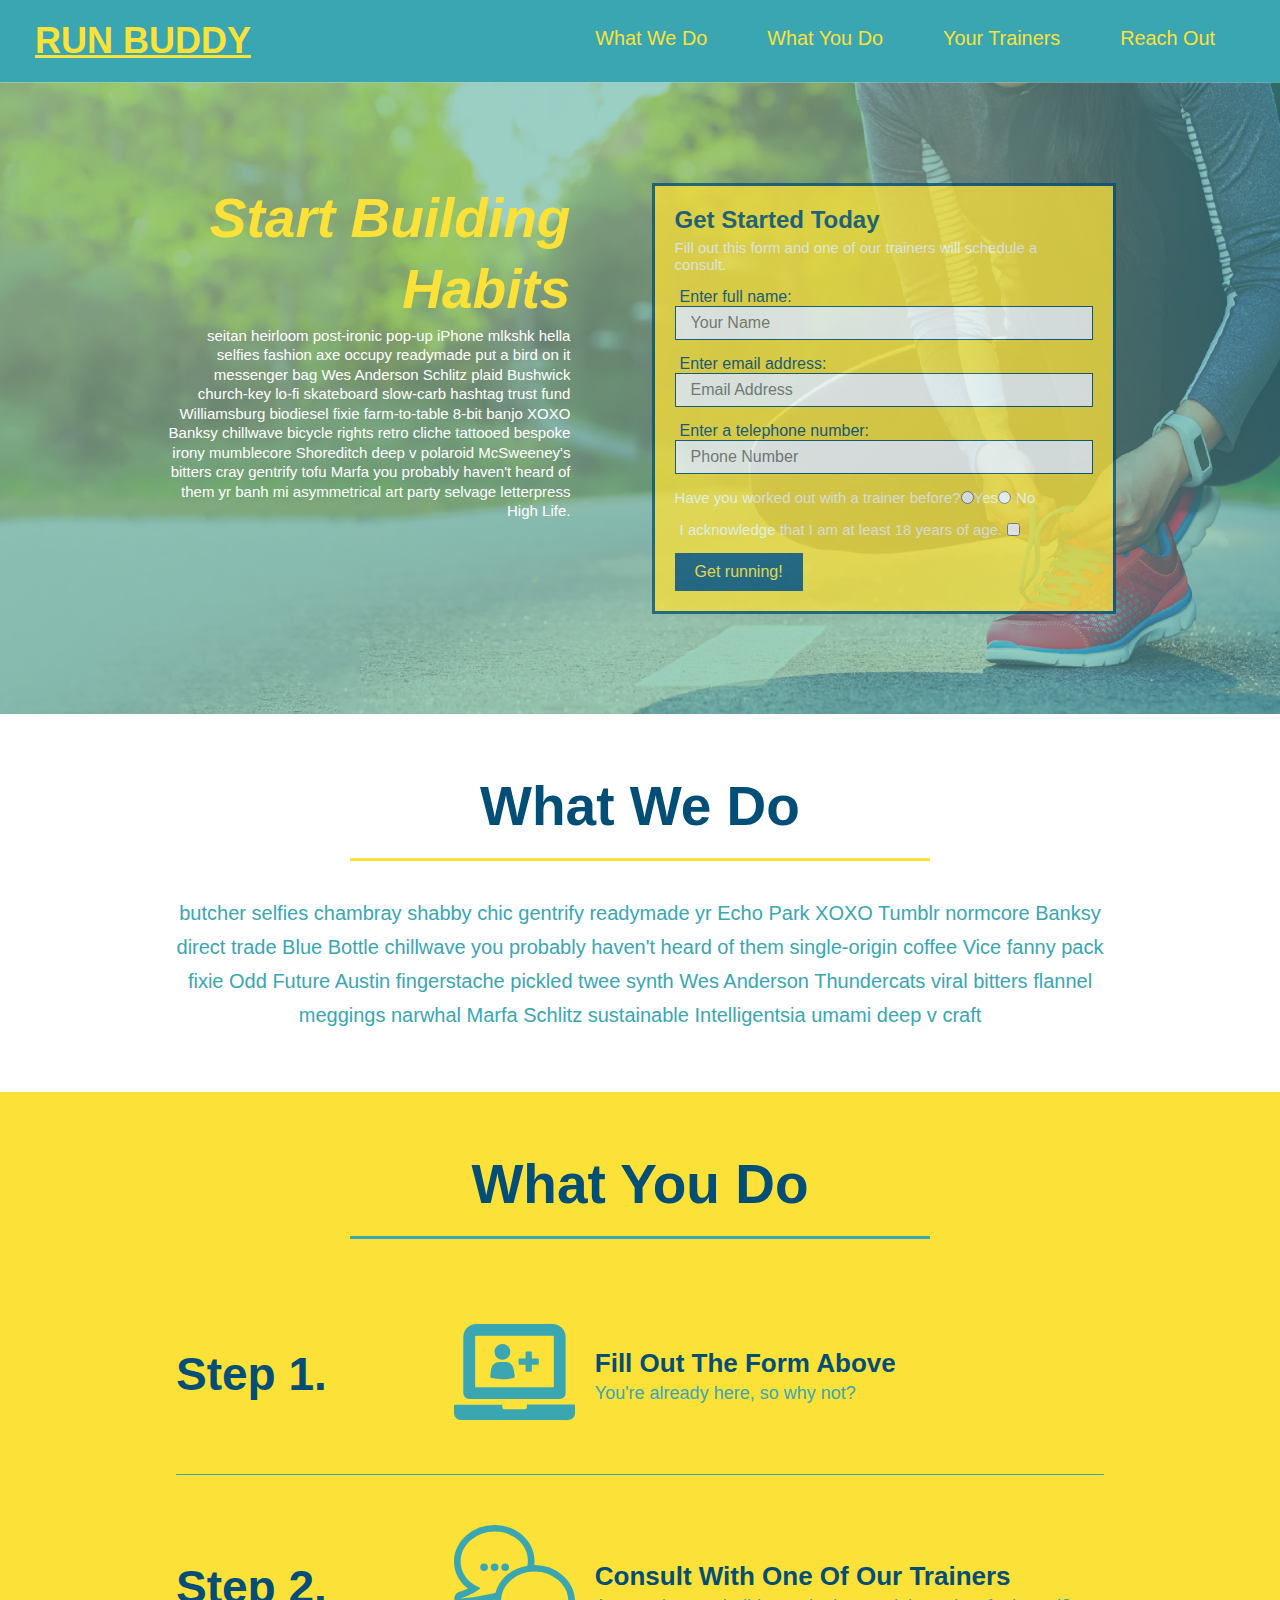
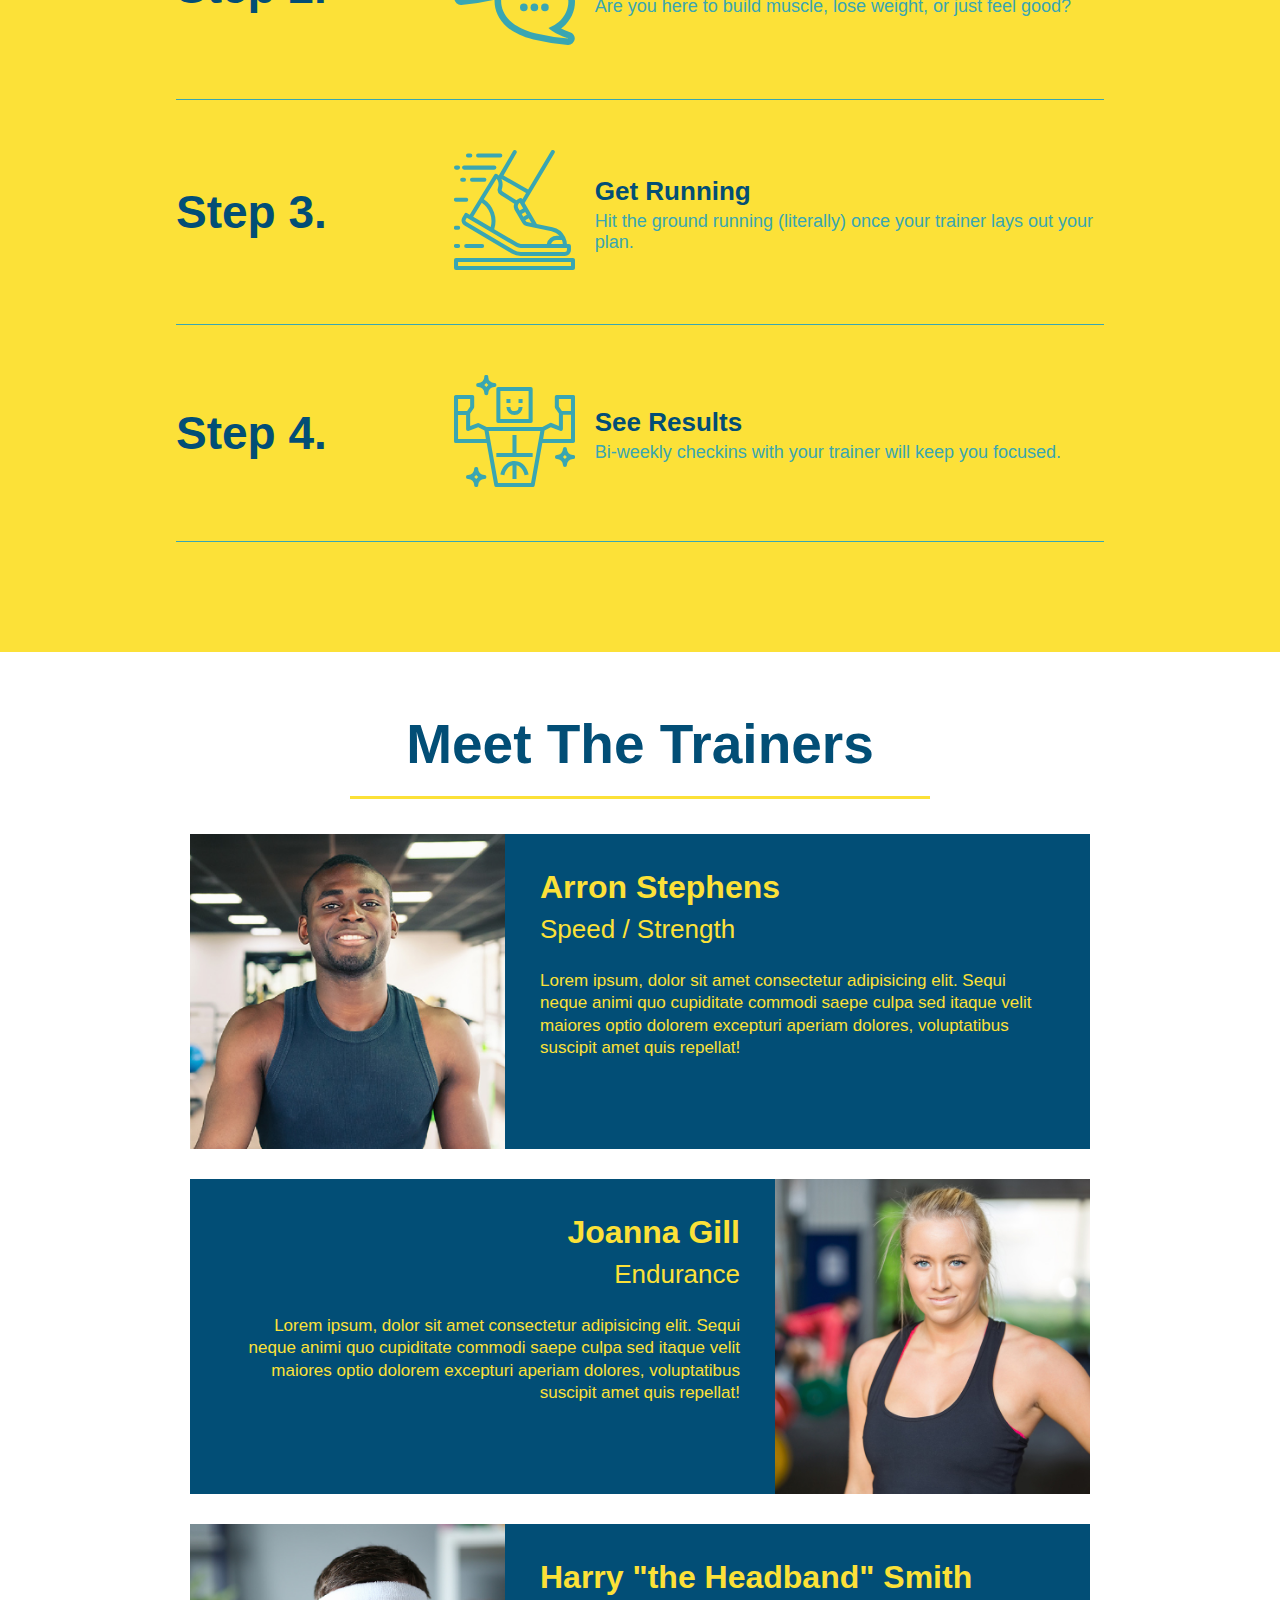
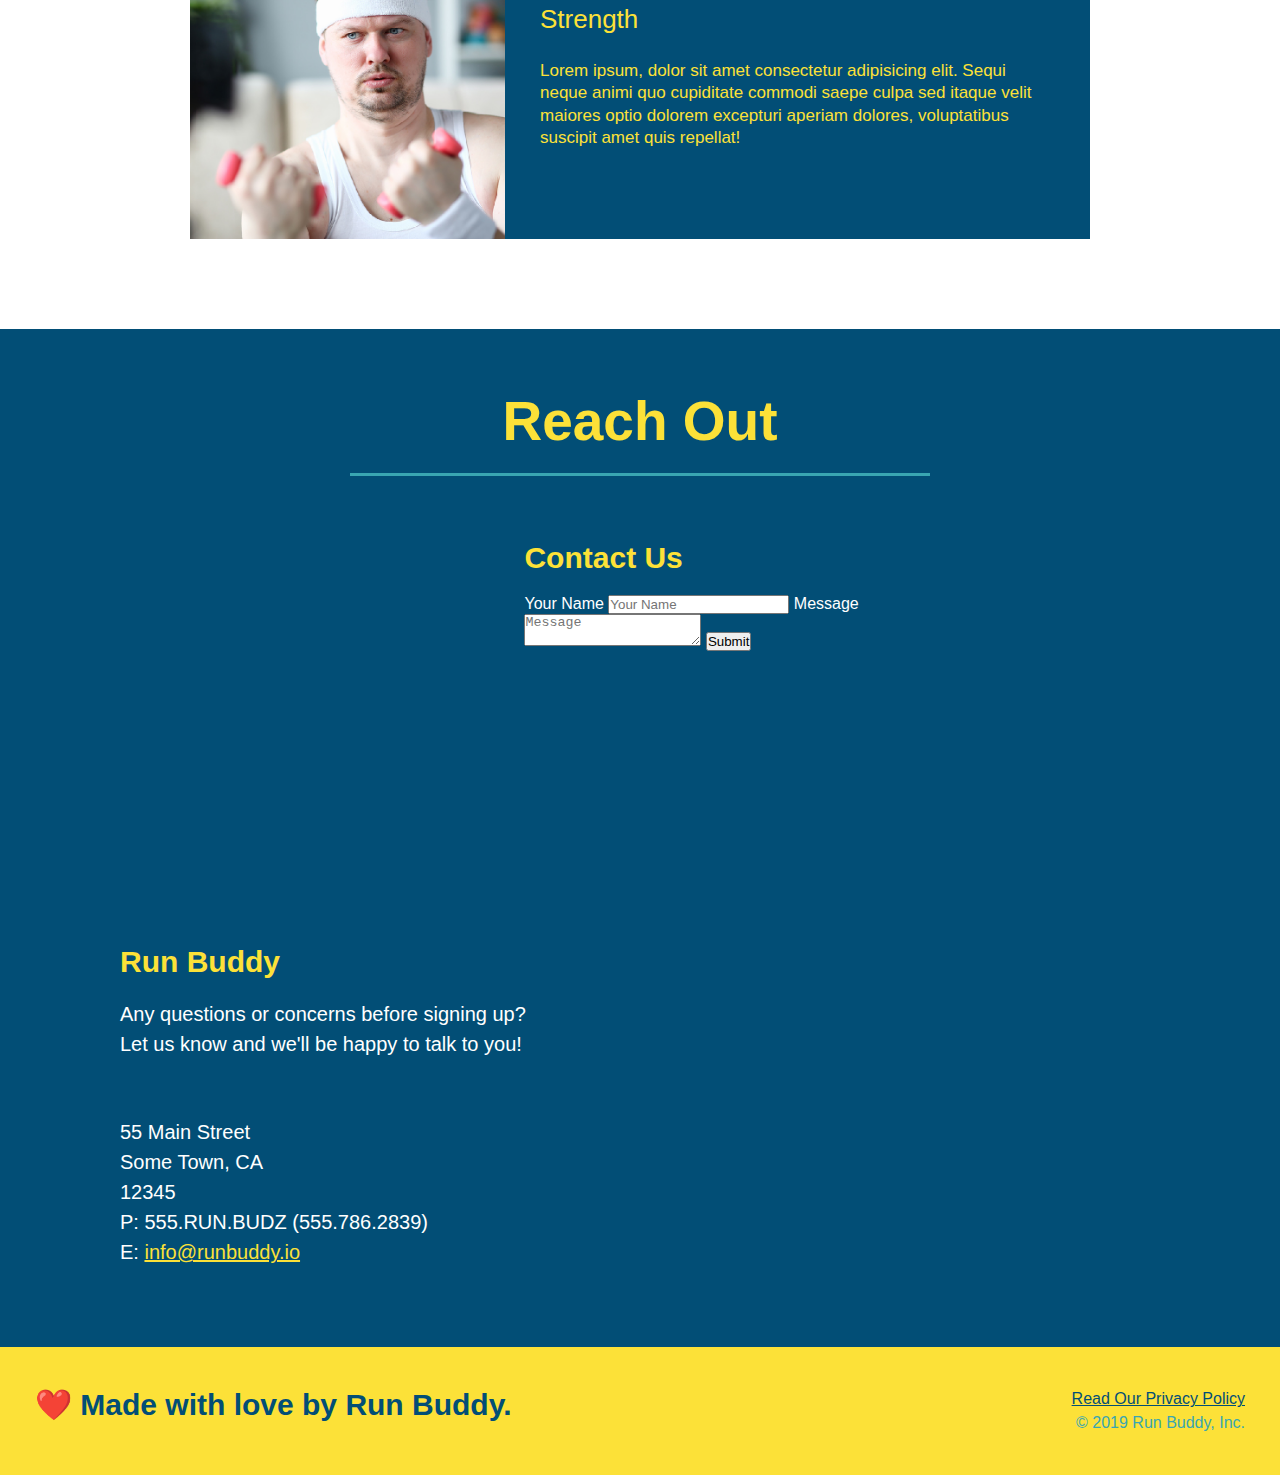
==== index.html @ 6d8193fe "add flexbox to the steps" ====
<!DOCTYPE html>
<html lang="en">
    <head>
        <meta charset="UTF-8" />
        <title>RUN BUDDY</title>
    </head>
        <link rel="stylesheet" href="./assets/css/style.css" />
    <body>
        <!-- navigation -->
        <header>
            <h1>RUN BUDDY</h1> 
            <nav>
                <!--Unordered list element-->
                <ul>
                    <!-- List item element-->
                    <li>
                        <!-- Anchor element -->
                        <a href="#what-we-do">What We Do</a>
                    </li>
                    <li>
                        <a href="#what-you-do">What You Do</a>
                    </li>
                    <li>
                        <a href="#your-trainers">Your Trainers</a>
                    </li>
                    <li>
                        <a href="#reach-out">Reach Out</a>
                    </li>
                </ul>
            </nav>
        </header>
        
        <!-- hero section -->
        <section class ="hero">
            <div class="hero-cta">
                <h2>Start Building Habits</h2>
                <p>seitan heirloom post-ironic pop-up iPhone mlkshk hella selfies fashion axe occupy readymade put a bird on it messenger bag Wes Anderson Schlitz plaid Bushwick church-key lo-fi skateboard slow-carb hashtag trust fund Williamsburg biodiesel fixie farm-to-table 8-bit banjo XOXO Banksy chillwave bicycle rights retro cliche tattooed bespoke irony mumblecore Shoreditch deep v polaroid McSweeney's bitters cray gentrify tofu Marfa you probably haven't heard of them yr banh mi asymmetrical art party selvage letterpress High Life.
                </p>
            </div>
            <div class="hero-form">
                <h3>Get Started Today</h3>
                <p>Fill out this form and one of our trainers will schedule a consult.</p>
            <!-- Add form element -->
                <form>
                    <label for="name">Enter full name:</label>
                    <input type="text" placeholder="Your Name" name="name" id="name" class="form-input" />
                    <label for="email">Enter email address:</label>
                    <input type="email" placeholder="Email Address" name="email" id="email" class="form-input" />
                    <label for="phone">Enter a telephone number:</label>
                    <input type="tel" placeholder="Phone Number" name="phone" id="phone" class="form-input" />
                    <p>
                        Have you worked out with a trainer before?
                        <input type="radio" name="trainer-confirm" id="trainer-yes" />
                        <lable for="trainer-yes">Yes</lable>
                        <input type="radio" name="trainer-confirm" id="trainer-no" />
                        <label for="trainer-no">No</label>
                    </p>
                    <p>
                        <label for="checkbox">
                            I acknowledge that I am at least 18 years of age.
                        </label>
                        <input type="checkbox" name="age-confirm" id="over-18" />
                    </p>
                    <button type="submit">
                        Get running!
                    </button>
                </form>
            </div>
        </section>
        <!-- end hero -->

        <!-- "what we do" section-->
        <section id="what-we-do" class="intro">
        <div class="flex-row">  
            <h2 class="section-title primary-border">
                What We Do
            </h2>
        </div> 
        <div class="flex-row">   
            <p>butcher selfies chambray shabby chic gentrify readymade yr Echo Park XOXO Tumblr normcore Banksy direct trade Blue Bottle chillwave you probably haven't heard of them single-origin coffee Vice fanny pack fixie Odd Future Austin fingerstache pickled twee synth Wes Anderson Thundercats viral bitters flannel meggings narwhal Marfa Schlitz sustainable Intelligentsia umami deep v craft    
            </p>
        </div>
        </section>
    
        <!-- "what you do" section-->
        <section id="what-you-do" class="steps">
        <div class="flex-row">
            <h2 class="section-title secondary-border">
                What You Do
            </h2>
        </div>

            <div class="step">
                <h3>Step 1.</h3>
                <div class="step-info"> 
                    <div class="step-img"> 
                        <img src="./assets/images/step-1.svg" alt="" />
                    </div>
                    <div class="step-text">
                        <h4>Fill Out The Form Above</h4>
                        <p>You're already here, so why not?</p>
                    </div>
                </div>
            </div>

            <div class="step">
                <h3>Step 2.</h3>
                <div class="step-info">
                    <div class="step-img">
                        <img src="./assets/images/step-2.svg" alt="" />
                    </div>
                    <div class="step-text">
                        <h4>Consult With One Of Our Trainers</h4>
                        <p>Are you here to build muscle, lose weight, or just feel good?</p>
                    </div>
                </div>
            </div>

            <div class="step">
                <h3>Step 3.</h3>
                <div class="step-info">
                    <div class="step-img">
                        <img src="./assets/images/step-3.svg" alt="" />
                    </div>
                    <div class="step-text">
                        <h4>Get Running</h4>
                        <p>Hit the ground running (literally) once your trainer lays out your plan. </p>
                    </div>
                </div>
            </div>

            <div class="step">
                <h3>Step 4.</h3>
                <div class="step-info">
                    <div class="step-img">
                        <img src="./assets/images/step-4.svg" alt="" />
                    </div>
                    <div class="step-text">
                        <h4>See Results</h4>
                        <p>Bi-weekly checkins with your trainer will keep you focused.</p>
                    </div>
                </div>
            </div>
        </section>

        <!-- "meet your trainers" section-->
        <section id="your-trainers" class="trainers">
        <div class="flex-row">
            <h2 class="section-title primary-border">
                Meet The Trainers
            </h2>
        </div>

            <article class="trainer">
                <img src="./assets/images/trainer-1.jpg" alt="Arron Stephens in his workout clothes, ready to pump iron" />
                <div class="trainer-bio text-left">
                    <h3>Arron Stephens</h3>
                    <h4>Speed / Strength</h4>
                    <p>
                        Lorem ipsum, dolor sit amet consectetur adipisicing elit. Sequi neque animi quo cupiditate commodi saepe culpa sed
                        itaque velit maiores optio dolorem excepturi aperiam dolores, voluptatibus suscipit amet quis repellat!
                    </p>
                </div>
            </article>

            <article class="trainer">
                <div class="trainer-bio text-right">
                    <h3>Joanna Gill</h3>
                    <h4>Endurance</h4>
                    <p>
                        Lorem ipsum, dolor sit amet consectetur adipisicing elit. Sequi neque animi quo cupiditate commodi saepe culpa sed
                        itaque velit maiores optio dolorem excepturi aperiam dolores, voluptatibus suscipit amet quis repellat!
                    </p>
                </div>
                <img src="./assets/images/trainer-2.jpg" alt="Joanna Gill is cooling off after a workout" />
            </article>

            <article class="trainer">
                <img src="./assets/images/trainer-3.jpg" alt="Harry Smith wearing a headband and lifting comically small pink weights" />
                <div class="trainer-bio text-left">
                    <h3>Harry "the Headband" Smith</h3>
                    <h4>Strength</h4>
                    <p>Lorem ipsum, dolor sit amet consectetur adipisicing elit. Sequi neque animi quo cupiditate commodi saepe culpa sed
                        itaque velit maiores optio dolorem excepturi aperiam dolores, voluptatibus suscipit amet quis repellat!
                    </p>
                </div>
            </article>
        </section>

        <!-- "reach out" section-->
        <section id="reach out" class="contact">
        <div class="flex-row">
            <h2 class="section-title secondary-border">
                Reach Out
            </h2>
        </div>

            <div class="contact-info">
                <iframe 
                src="https://www.google.com/maps/embed?pb=!1m18!1m12!1m3!1d3030.0888915063706!2d-105.07972694951258!3d40.58379325328536!2m3!1f0!2f0!3f0!3m2!1i1024!2i768!4f13.1!3m3!1m2!1s0x87694af5bd0859d7%3A0xace6cd220fd7c26!2s305%20S%20College%20Ave%2C%20Fort%20Collins%2C%20CO%2080524!5e0!3m2!1sen!2sus!4v1620699633209!5m2!1sen!2sus" 
                width="600" height="450" style="border:0;" allowfullscreen="" loading="lazy"
                style="border:0;" allowfullscreen="" loading="lazy">
                </iframe>

                <div class="contact-form">
                    <h3>Contact Us</h3>
                    <form>
                        <label for="contact-name">Your Name</label>
                        <input type="text" id="contact-name" placeholder="Your Name" />

                        <label for="contact-message">Message</label>
                        <textarea id="contact-message" placeholder="Message"></textarea>

                        <button type="submit">Submit</button>
                    </form>
                </div>
            <div>
                <h3>Run Buddy</h3>
                <p>
                    Any questions or concerns before signing up?
                    <br />
                    Let us know and we'll be happy to talk to you!
                </p>
                <br />
                <address>
                    55 Main Street <br/>
                    Some Town, CA <br/>
                    12345<br />
                    P: 555.RUN.BUDZ (555.786.2839)<br/>
                    E: <a href="mailto:info@runbuddy.io">info@runbuddy.io</a>
                </address>
            </div>
        </section>

        <!-- footer -->
        <footer>
            <h2>❤️ Made with love by Run Buddy.</h2>
            <div>
                <a href="./privacy-policy.html">Read Our Privacy Policy</a><br />
                &copy; 2019 Run Buddy, Inc.
            </div>
        </footer>
    </body>
</html>
---- assets/css/style.css ----
* {
    margin: 0;
    padding: 0;
    box-sizing: border-box;
}

body {
    /* more on this crazy alphanumerical value in a minute! */
    color: #39a6b2;
    font-family: Helvetica, Arial, sans-serif;
}

/* apply styles to <header> */
header {
    padding: 20px 35px;
    background-color: #39a6b2;
    display: flex;
    justify-content: space-between;
    flex-wrap: wrap;
}
header h1 {
    font-weight: bold;
    font-size: 36px;
    text-decoration: underline;
    color: #fce138;
    margin: 0;
}

header a {
    text-decoration: none;
    color: #fce138
}

header nav {
    margin: 7px 0;
}

header nav ul {
    display: flex;
    flex-wrap: wrap;
    justify-content: space-between;
    align-items: center;
    list-style: none;
}

header nav ul li a {
    margin: 0 30px;
    font-weight: lighter;
    font-size: 1.55vw;
}

footer {
    background: #fce138;
    width: 100%;
    padding: 40px 35px;
    display: flex;
    justify-content: space-between;
    flex-wrap: wrap;
}

footer h2 {
    color: #024e76;
    font-size: 30px;
    margin: 0;
}

footer div {
    line-height: 1.5;
    text-align: right;
}

footer a {
    color: #024e76;
}

section {
    padding: 60px;
}

/* Hero Style Start */
.hero {
    background-image: url("../images/hero-bg.jpeg");
    background-size: cover;
    background-position: center;
    display: flex;
    justify-content: center;
    flex-wrap: wrap;
}
 
.hero-cta {
    width: 35%;
    text-align: right;
    margin: 3.5%;
    color: #fff;
    font-size: 18px;
    line-height: 1.3;
}

.hero-cta h2 {
    font-style: italic;
    font-size: 55px;
    color: #fce138;
}

.hero div p {
    color: white;
    font-size: 15px;
    font-style: normal;
    display: flex;
}
.hero-form {
    background-color: #fce138;
    opacity: 75%;
    padding: 20px;
    color: #024e76;
    border-style: solid;
    border-width: 3px;
    border-color: #024e76;
    width: 40%;
    margin: 3.5%;
}

.hero-form h3 {
    font-size: 24px;
    margin: 0;
}

.hero-form p {
    margin: 5px 0 15px 0;
}

.form-input {
    border: 1px solid #024e76;
    display: block;
    padding: 7px 15px;
    font-size: 16px;
    color: #024e76;
    width: 100%;
    margin-bottom: 15px;
}

.hero-form label {
    margin: 0 5px;
}

.hero-form button {
    color: #fce138;
    background-color: #024e76;
    border: none;
    padding: 10px 20px;
    font-size: 16px;
}
/* Hero Styles End */

.intro p {
    /* add this alongside your other declarations */
    margin: 0 auto;
    line-height: 1.7;
    color: #39a6b2;
    width: 80%;
    font-size: 20px;
    text-align: center;
}

.steps {
    background: #fce138
}

.section-title {
    font-size: 55px;
    color: #024e76;
    border-bottom: 3px solid;
    padding-bottom: 20px;
    text-align: center;
    margin: 0 auto 35px auto;
    width: 50%
}

.primary-border {
    border-color: #fce138;
}

.secondary-border {
    border-color: #39a6b2;
}

.step {
    margin: 50px auto;
    padding-bottom: 50px;
    width: 80%;
    border-bottom: 1px solid #39a6b2;
    display: flex;
    flex-wrap: wrap;
    align-items: center;
    justify-content: space-between;
}

.step h3 {
    color: #024e76;
    font-size: 46px;
    flex: 1 30%;
}

.step-info {
    flex: 2 70%;
    display: flex;
    flex-wrap: wrap;
    align-items: center;
}

.step-text {
    flex: 12;
}

.step-text p {
    color: #39a6b2;
    font-size: 18px;
}

.step-text h4 {
    font-size: 26px;
    line-height: 1.5;
    color: #024e76;
}

.step-img {
    flex: 1 12%;
    margin-right: 20px;
}

.step-img img {
    max-width: 100%;
}

.trainers {
}

.trainer {
    width: 900px;
    margin: 0 auto 30px auto;
    background: #024e76;
    color: #fce138;
    overflow: auto;
}

.trainer img {
    width: 35%;
    float: left;
    overflow: auto;
}

.trainer-bio {
    padding: 35px;
    float: left;
    width: 65%;
    overflow: auto;
}

.text-left {
    text-align: left;
}

.text-right {
    text-align: right;
}

.flex-row {
    display: flex;
}

.trainer-bio h3 {
    font-size: 32px;
    margin-bottom: 8px;
}

.trainer-bio h4 {
    font-weight: lighter;
    font-size: 26px;
    margin-bottom: 25px;
}

.trainer-bio p {
    font-size: 17px;
    line-height: 1.3;
}

/* REACH OUT STYLES START */
.contact {
    background-color: #024e76;
}

.secondary-borders {
    color: #fce138;
    text-align: center;
    border-bottom: #39a6b2;
}

.contact h2 {
    color: #fce138;
}

.contact-info iframe {
    width: 400px;
    height: 400px;
}

.contact-info div {
    width: 410px;
    display: inline-block;
    vertical-align: top;
    text-align: left;
    margin: 30px 0 0 60px;
    color: white;
}

.contact-info h3 {
    color: #fce138;
    font-size: 30px;
    margin-bottom: 20px;
}

.contact-info p, .contact-info address {
    margin: 20px 0;
    line-height: 1.5;
    font-size: 20px;
    font-style: normal;
}

.contact-info a {
    color: #fce138;
}

/* REACH OUT STYLES END */
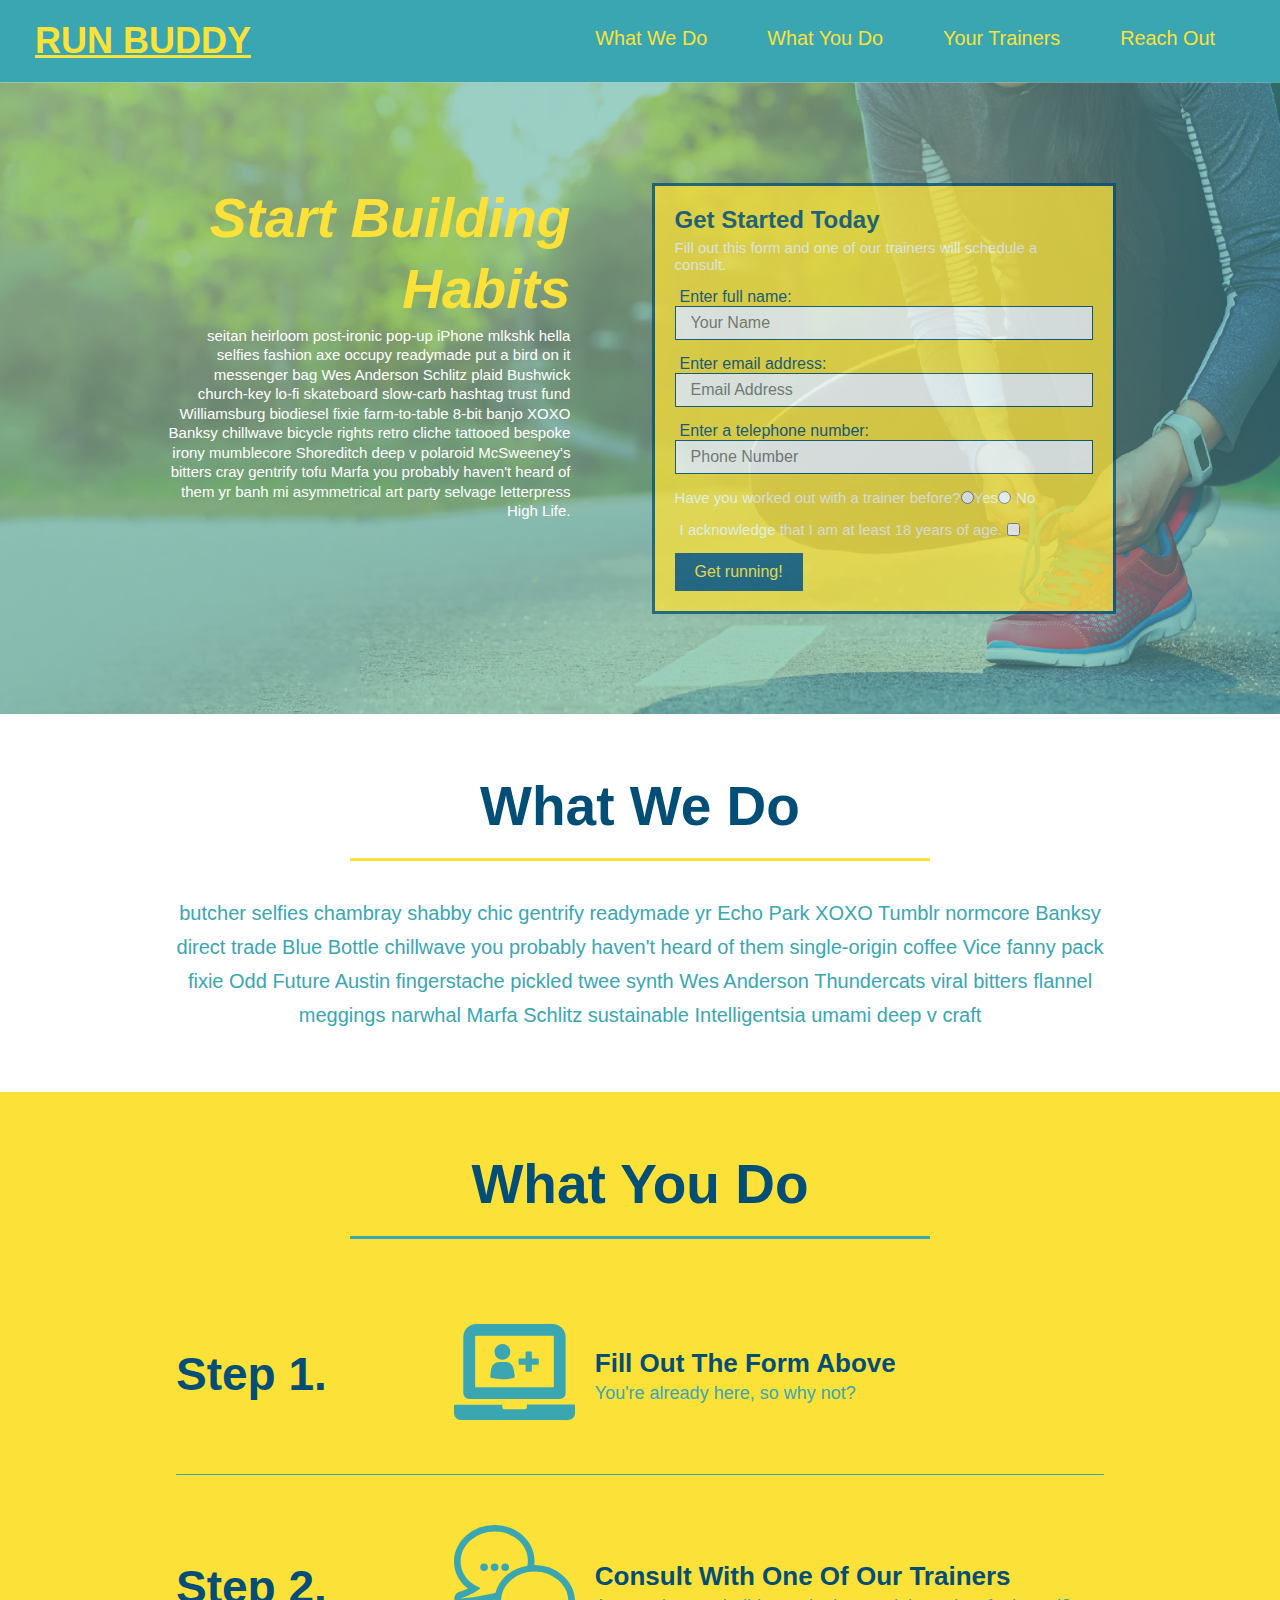
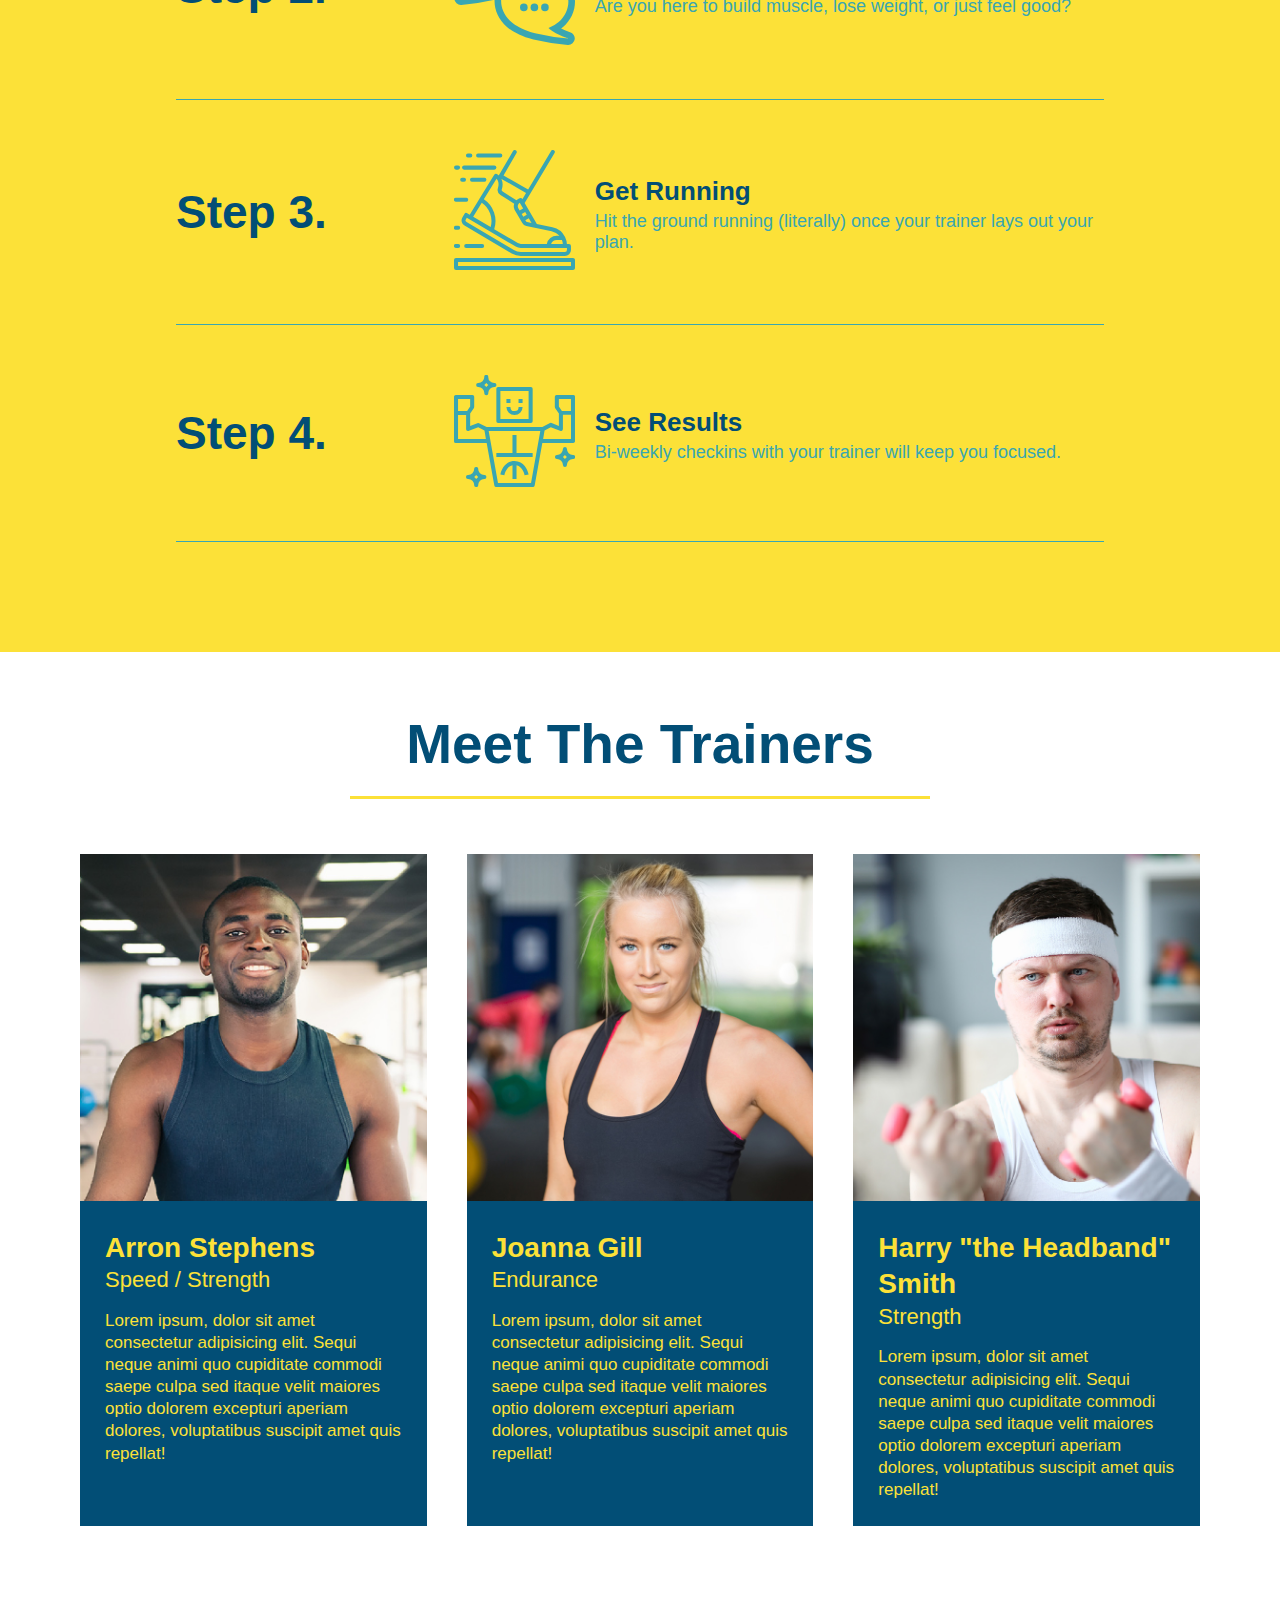
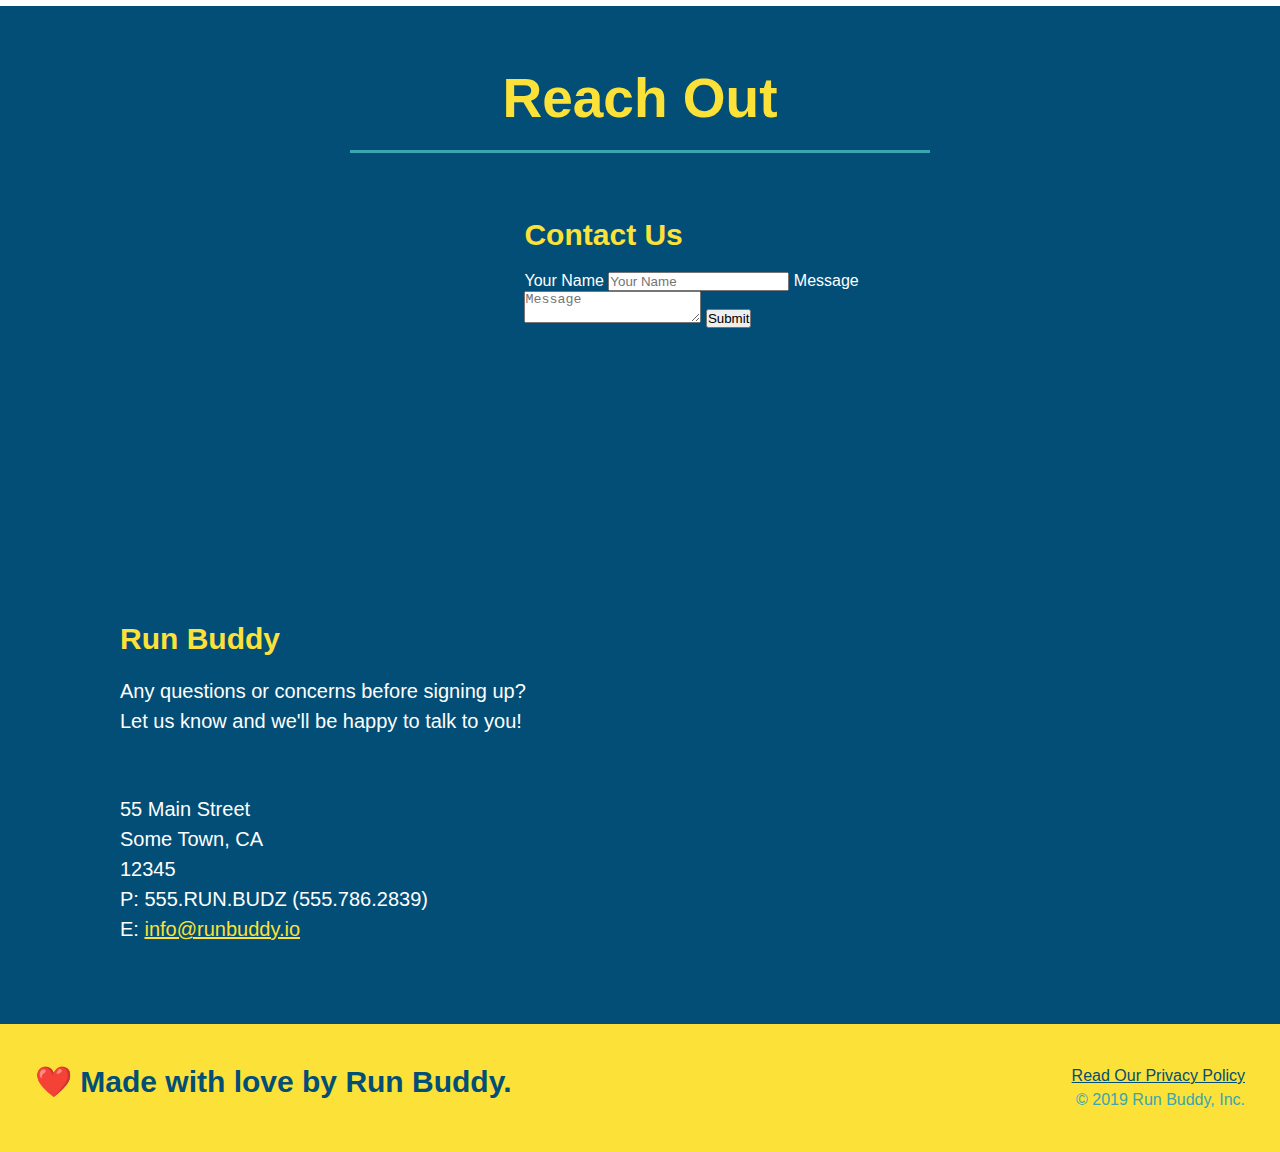
==== commit f70301a5: "add flexbox to the trainers" ====
--- a/index.html
+++ b/index.html
@@ -144,47 +144,48 @@
         </section>
 
         <!-- "meet your trainers" section-->
-        <section id="your-trainers" class="trainers">
+        <section id="your-trainers">
         <div class="flex-row">
             <h2 class="section-title primary-border">
                 Meet The Trainers
             </h2>
         </div>
-
+        <div class="trainers">
             <article class="trainer">
                 <img src="./assets/images/trainer-1.jpg" alt="Arron Stephens in his workout clothes, ready to pump iron" />
-                <div class="trainer-bio text-left">
-                    <h3>Arron Stephens</h3>
-                    <h4>Speed / Strength</h4>
+                <div class="trainer-bio">
+                    <h3 class="trainer-name">Arron Stephens</h3>
+                    <h4 class="trainer-role">Speed / Strength</h4>
                     <p>
                         Lorem ipsum, dolor sit amet consectetur adipisicing elit. Sequi neque animi quo cupiditate commodi saepe culpa sed
                         itaque velit maiores optio dolorem excepturi aperiam dolores, voluptatibus suscipit amet quis repellat!
                     </p>
                 </div>
             </article>
-
+        
             <article class="trainer">
-                <div class="trainer-bio text-right">
-                    <h3>Joanna Gill</h3>
-                    <h4>Endurance</h4>
+                <img src="./assets/images/trainer-2.jpg" alt="Joanna Gill is cooling off after a workout" />
+                <div class="trainer-bio">
+                    <h3 class="trainer-name">Joanna Gill</h3>
+                    <h4 class="trainer-role">Endurance</h4>
                     <p>
                         Lorem ipsum, dolor sit amet consectetur adipisicing elit. Sequi neque animi quo cupiditate commodi saepe culpa sed
                         itaque velit maiores optio dolorem excepturi aperiam dolores, voluptatibus suscipit amet quis repellat!
                     </p>
                 </div>
-                <img src="./assets/images/trainer-2.jpg" alt="Joanna Gill is cooling off after a workout" />
             </article>
-
+        
             <article class="trainer">
                 <img src="./assets/images/trainer-3.jpg" alt="Harry Smith wearing a headband and lifting comically small pink weights" />
-                <div class="trainer-bio text-left">
-                    <h3>Harry "the Headband" Smith</h3>
-                    <h4>Strength</h4>
+                <div class="trainer-bio">
+                    <h3 class="trainer-name">Harry "the Headband" Smith</h3>
+                    <h4 class="trainer-role">Strength</h4>
                     <p>Lorem ipsum, dolor sit amet consectetur adipisicing elit. Sequi neque animi quo cupiditate commodi saepe culpa sed
                         itaque velit maiores optio dolorem excepturi aperiam dolores, voluptatibus suscipit amet quis repellat!
                     </p>
                 </div>
             </article>
+        </div>
         </section>
 
         <!-- "reach out" section-->
--- a/assets/css/style.css
+++ b/assets/css/style.css
@@ -233,27 +233,29 @@
 }
 
 .trainers {
+    width: 100%;
+    margin: 0 auto;
+    display: flex;
+    flex-wrap: wrap;
+    justify-content: space-around;
 }
 
 .trainer {
-    width: 900px;
-    margin: 0 auto 30px auto;
+    margin: 20px;
     background: #024e76;
     color: #fce138;
+    flex: 1;
+}
+
+.trainer img {
+    width: 100%;
     overflow: auto;
 }
 
-.trainer img {
-    width: 35%;
-    float: left;
+.trainer-bio {
+    padding: 25px;
     overflow: auto;
-}
-
-.trainer-bio {
-    padding: 35px;
-    float: left;
-    width: 65%;
-    overflow: auto;
+    line-height: 1.3;
 }
 
 .text-left {
@@ -269,19 +271,17 @@
 }
 
 .trainer-bio h3 {
-    font-size: 32px;
-    margin-bottom: 8px;
+    font-size: 28px;
 }
 
 .trainer-bio h4 {
     font-weight: lighter;
-    font-size: 26px;
-    margin-bottom: 25px;
+    font-size: 22px;
+    margin-bottom: 15px;
 }
 
 .trainer-bio p {
     font-size: 17px;
-    line-height: 1.3;
 }
 
 /* REACH OUT STYLES START */
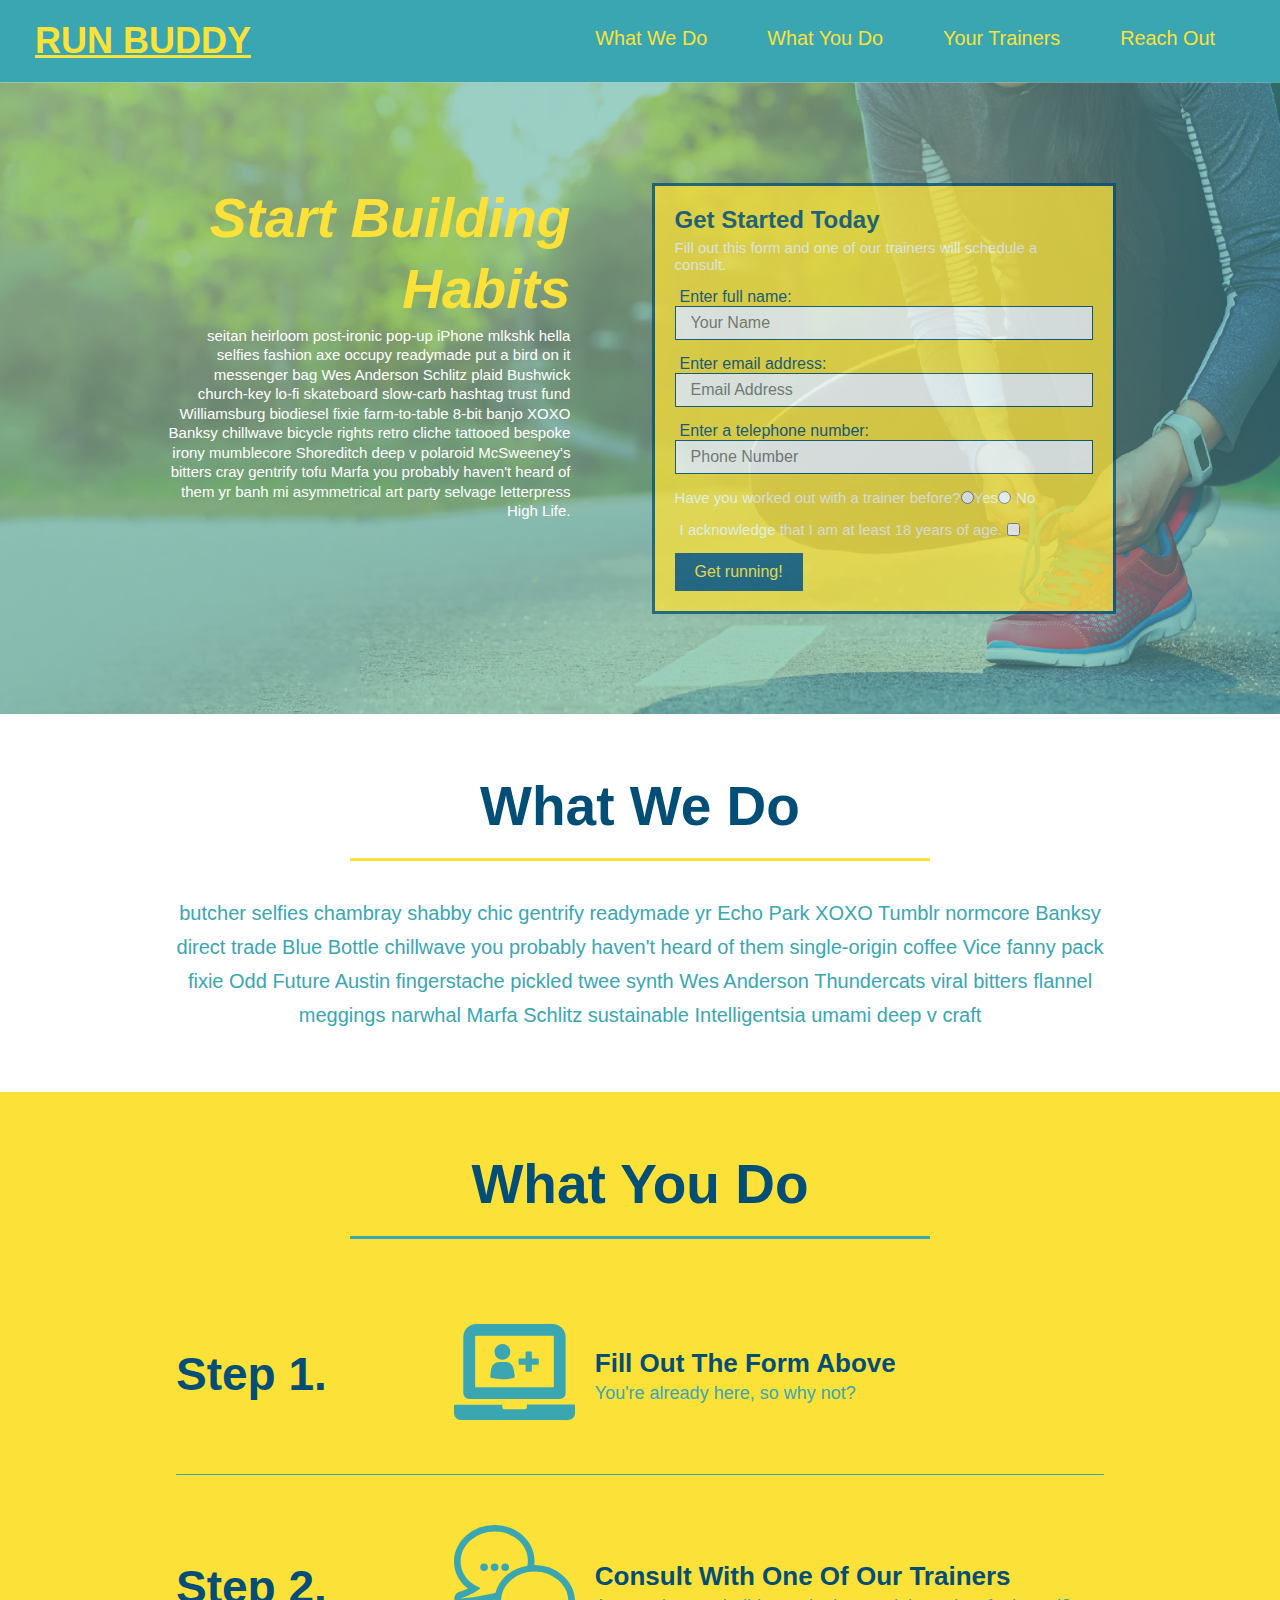
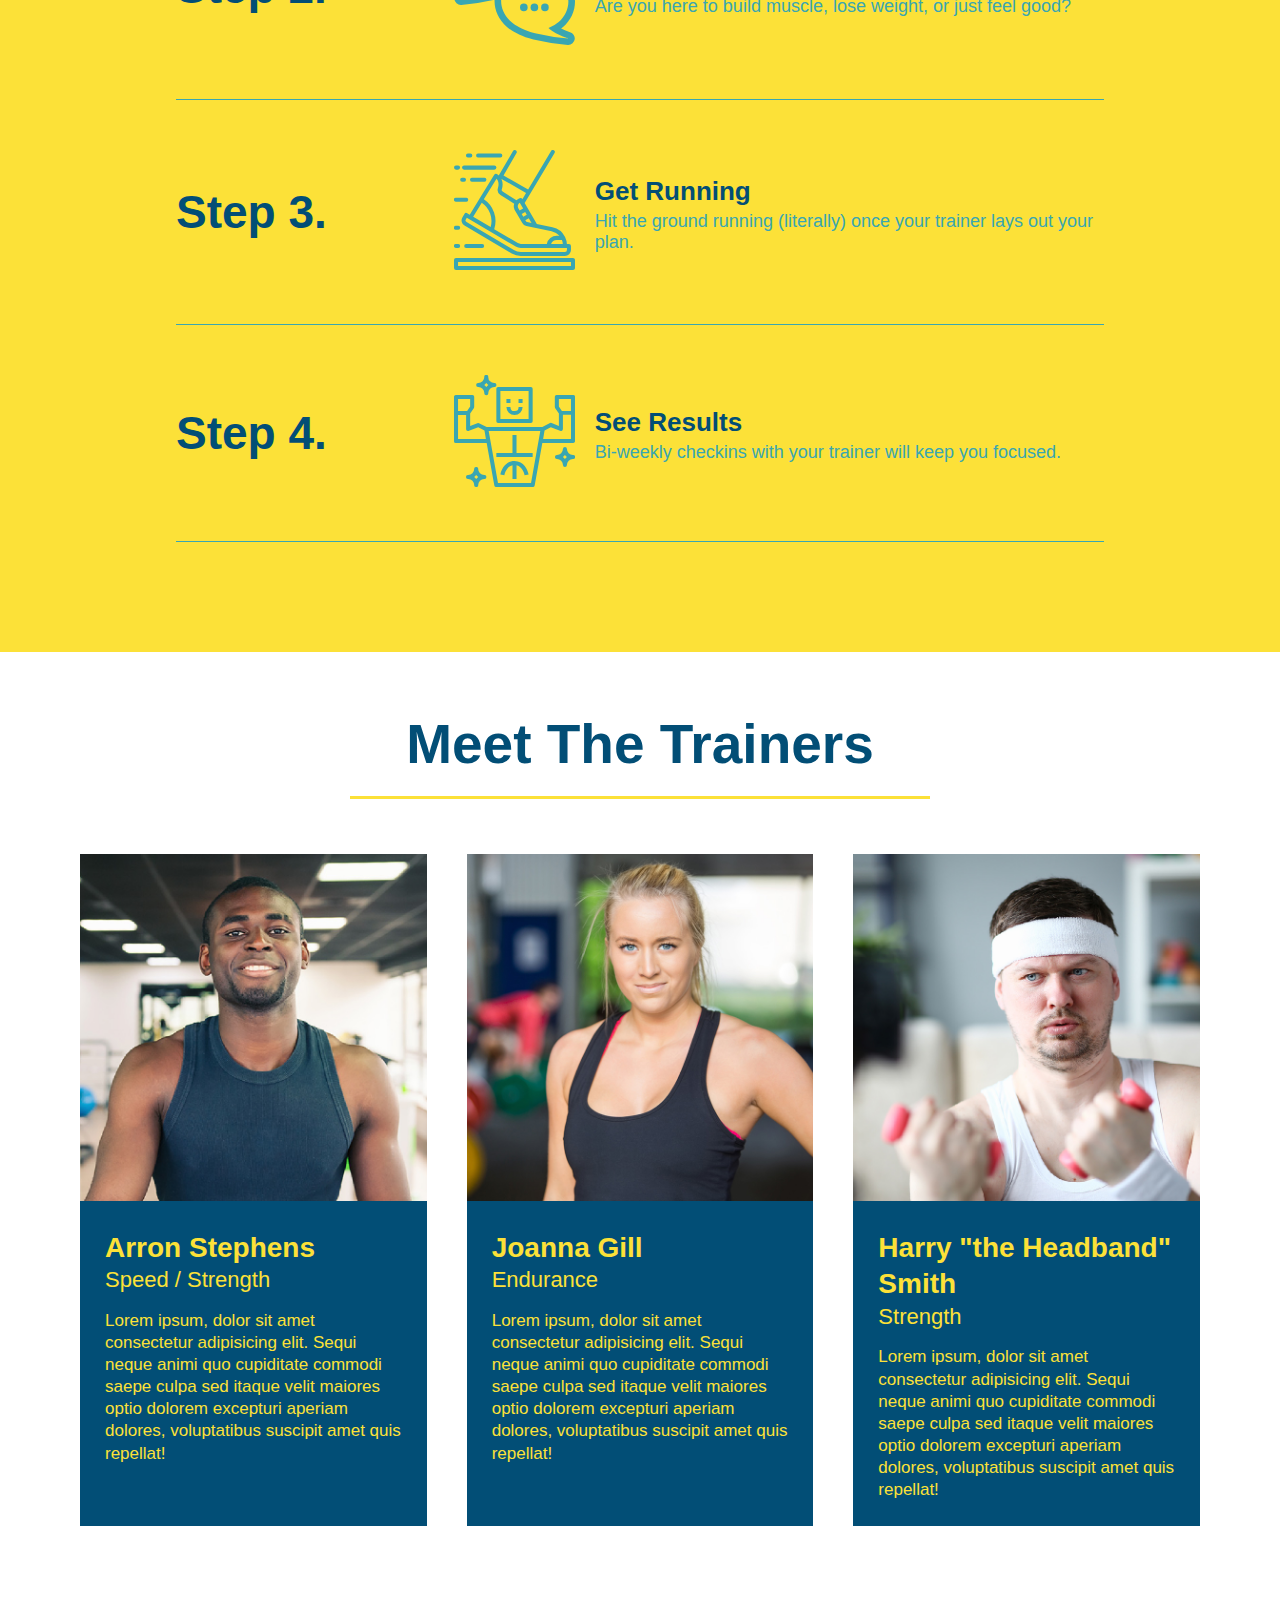
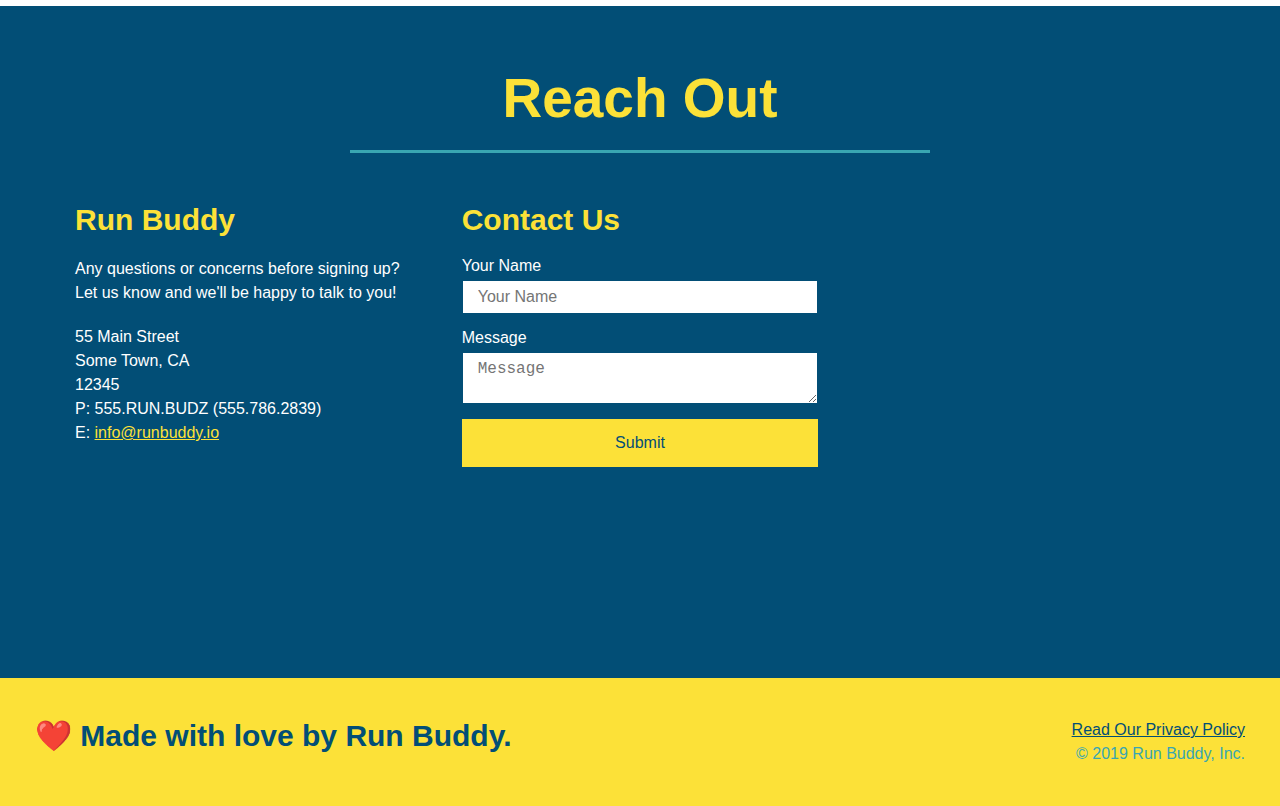
==== commit bc990d06: "flex done" ====
--- a/index.html
+++ b/index.html
@@ -195,26 +195,7 @@
                 Reach Out
             </h2>
         </div>
-
-            <div class="contact-info">
-                <iframe 
-                src="https://www.google.com/maps/embed?pb=!1m18!1m12!1m3!1d3030.0888915063706!2d-105.07972694951258!3d40.58379325328536!2m3!1f0!2f0!3f0!3m2!1i1024!2i768!4f13.1!3m3!1m2!1s0x87694af5bd0859d7%3A0xace6cd220fd7c26!2s305%20S%20College%20Ave%2C%20Fort%20Collins%2C%20CO%2080524!5e0!3m2!1sen!2sus!4v1620699633209!5m2!1sen!2sus" 
-                width="600" height="450" style="border:0;" allowfullscreen="" loading="lazy"
-                style="border:0;" allowfullscreen="" loading="lazy">
-                </iframe>
-
-                <div class="contact-form">
-                    <h3>Contact Us</h3>
-                    <form>
-                        <label for="contact-name">Your Name</label>
-                        <input type="text" id="contact-name" placeholder="Your Name" />
-
-                        <label for="contact-message">Message</label>
-                        <textarea id="contact-message" placeholder="Message"></textarea>
-
-                        <button type="submit">Submit</button>
-                    </form>
-                </div>
+        <div class="contact-info">
             <div>
                 <h3>Run Buddy</h3>
                 <p>
@@ -222,7 +203,7 @@
                     <br />
                     Let us know and we'll be happy to talk to you!
                 </p>
-                <br />
+            
                 <address>
                     55 Main Street <br/>
                     Some Town, CA <br/>
@@ -230,7 +211,30 @@
                     P: 555.RUN.BUDZ (555.786.2839)<br/>
                     E: <a href="mailto:info@runbuddy.io">info@runbuddy.io</a>
                 </address>
-            </div>
+
+            </div>
+
+            <div class="contact-form">
+                <h3>Contact Us</h3>
+                <form>
+                    <label for="contact-name">Your Name</label>
+                    <input type="text" id="contact-name" placeholder="Your Name" />
+
+                    <label for="contact-message">Message</label>
+                    <textarea id="contact-message" placeholder="Message"></textarea>
+
+                    <button type="submit">Submit</button>
+                </form>
+            </div>
+
+            
+            <iframe 
+            src="https://www.google.com/maps/embed?pb=!1m18!1m12!1m3!1d3030.0888915063706!2d-105.07972694951258!3d40.58379325328536!2m3!1f0!2f0!3f0!3m2!1i1024!2i768!4f13.1!3m3!1m2!1s0x87694af5bd0859d7%3A0xace6cd220fd7c26!2s305%20S%20College%20Ave%2C%20Fort%20Collins%2C%20CO%2080524!5e0!3m2!1sen!2sus!4v1620699633209!5m2!1sen!2sus" 
+            width="600" height="450" style="border:0;" allowfullscreen="" loading="lazy"
+            style="border:0;" allowfullscreen="" loading="lazy">
+            </iframe>
+            
+        </div>
         </section>
 
         <!-- footer -->
--- a/assets/css/style.css
+++ b/assets/css/style.css
@@ -299,17 +299,22 @@
     color: #fce138;
 }
 
+.contact-info {
+    display: flex;
+    justify-content: space-between;
+    flex-wrap: wrap;
+}
+
+.contact-info > * {
+    flex: 1;
+    margin: 15px;
+}
+
 .contact-info iframe {
-    width: 400px;
     height: 400px;
 }
 
 .contact-info div {
-    width: 410px;
-    display: inline-block;
-    vertical-align: top;
-    text-align: left;
-    margin: 30px 0 0 60px;
     color: white;
 }
 
@@ -322,10 +327,31 @@
 .contact-info p, .contact-info address {
     margin: 20px 0;
     line-height: 1.5;
-    font-size: 20px;
+    font-size: 16px;
     font-style: normal;
 }
 
+.contact-form input, .contact-form textarea {
+    border: 1px solid #024e76;
+    display: block;
+    padding: 7px 15px;
+    font-size: 16px;
+    color: #024e76;
+    width: 100%;
+    margin-bottom: 15px;
+    margin-top: 5px;
+}
+
+.contact-form button {
+    width: 100%;
+    border: none;
+    background: #fce138;
+    color: #024e76;
+    text-align: center;
+    padding: 15px 0;
+    font-size: 16px;
+}
+
 .contact-info a {
     color: #fce138;
 }
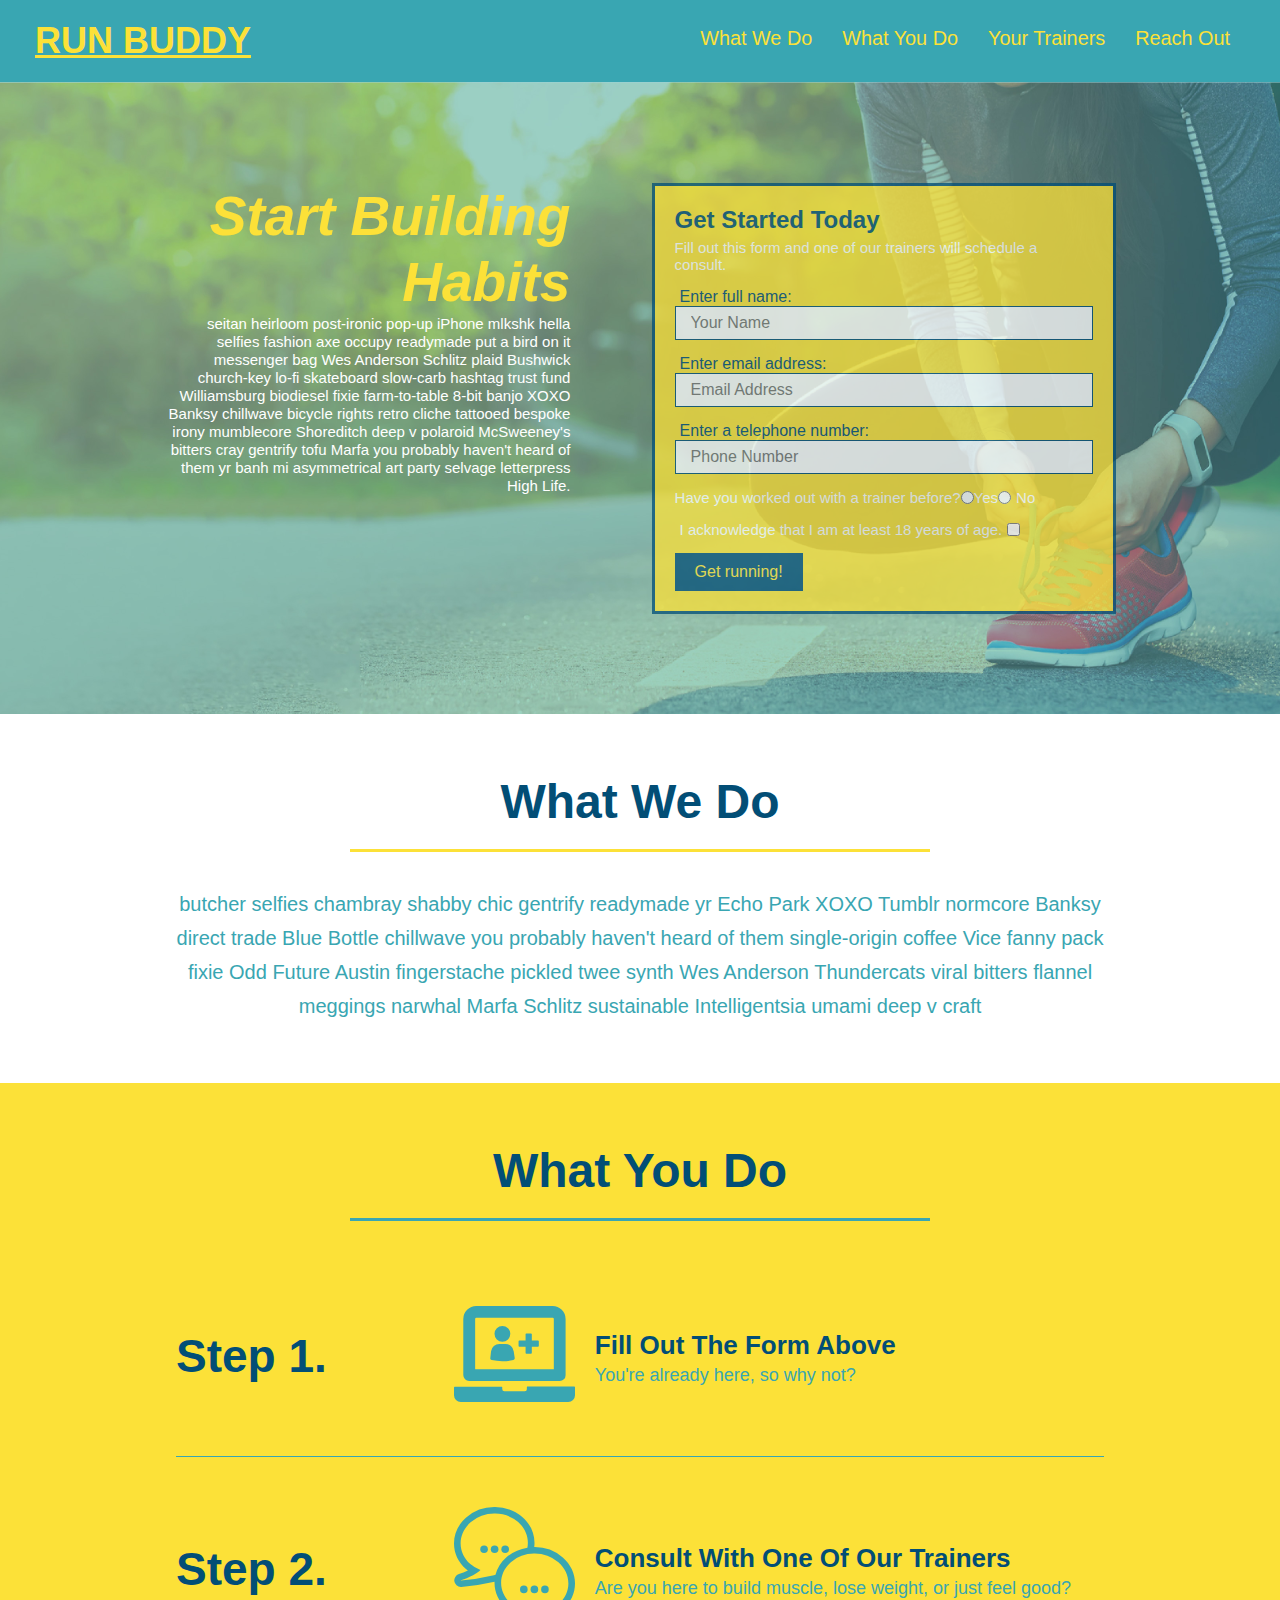
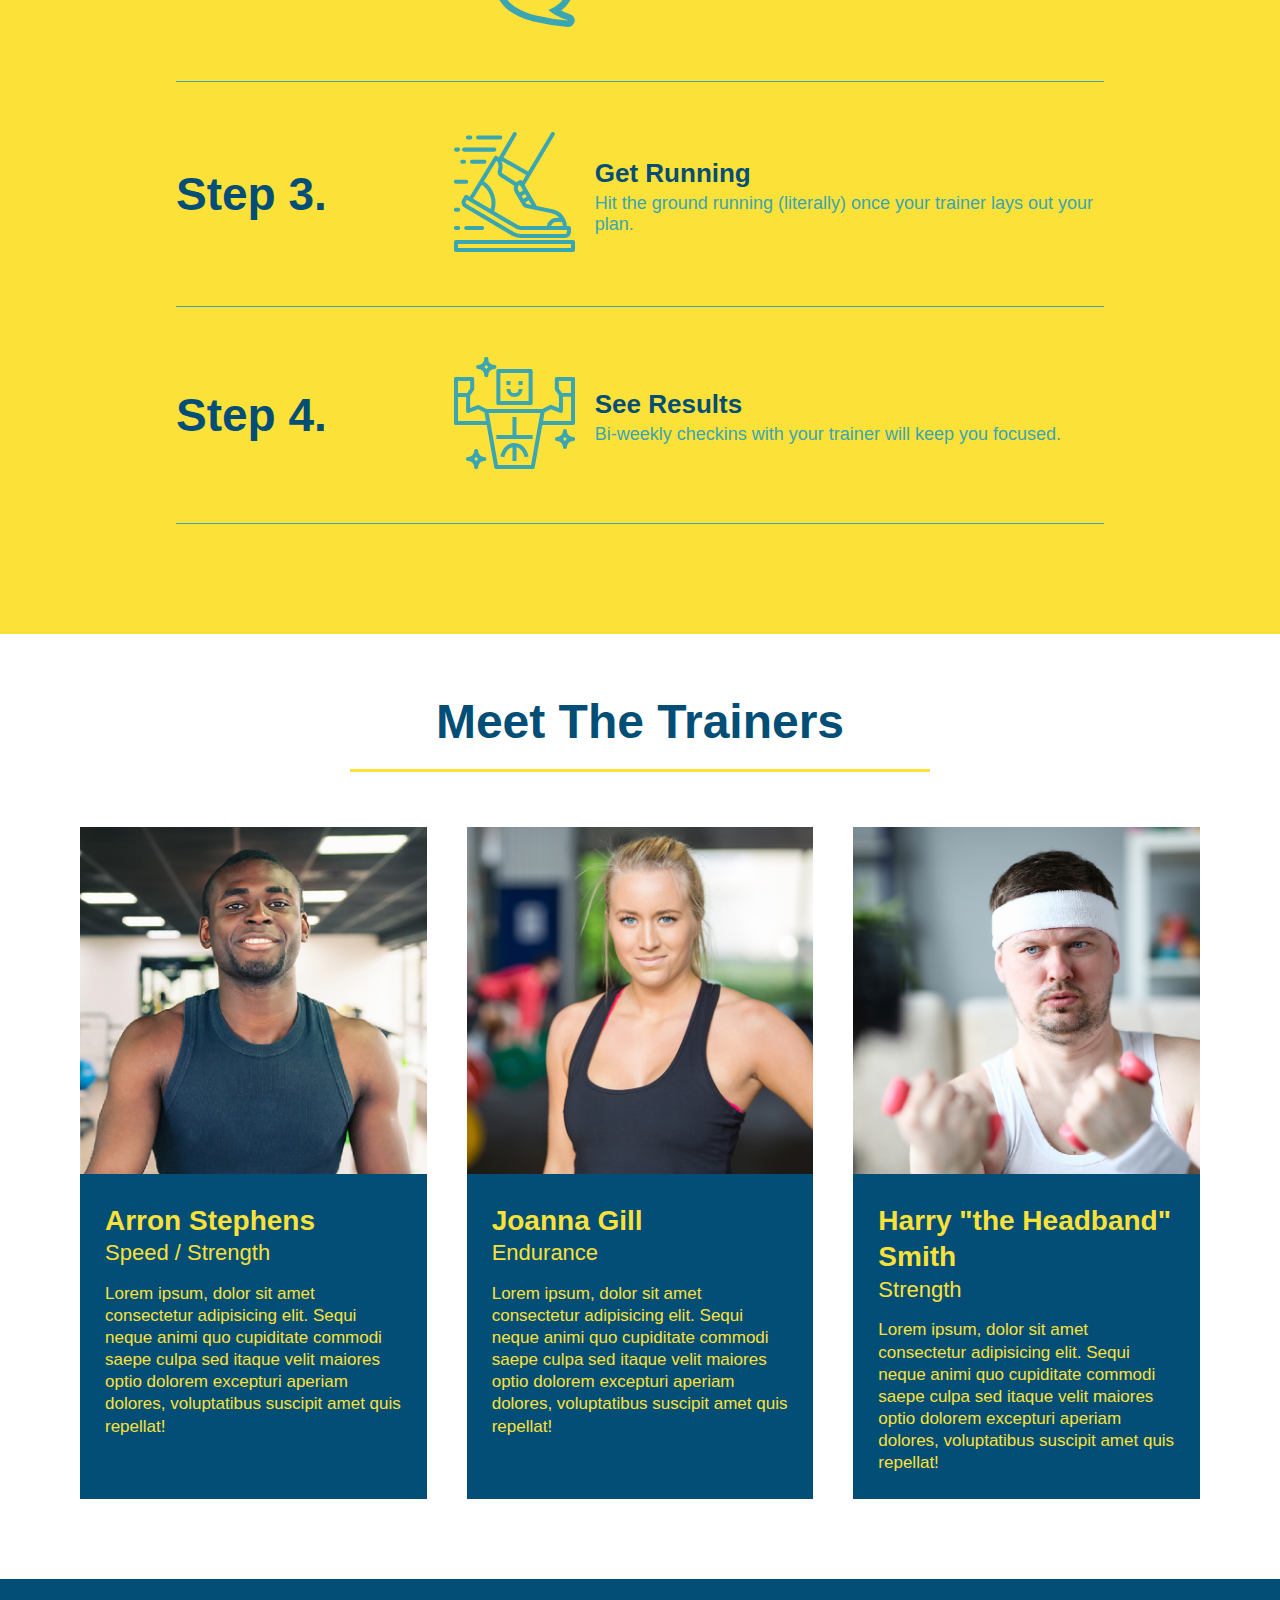
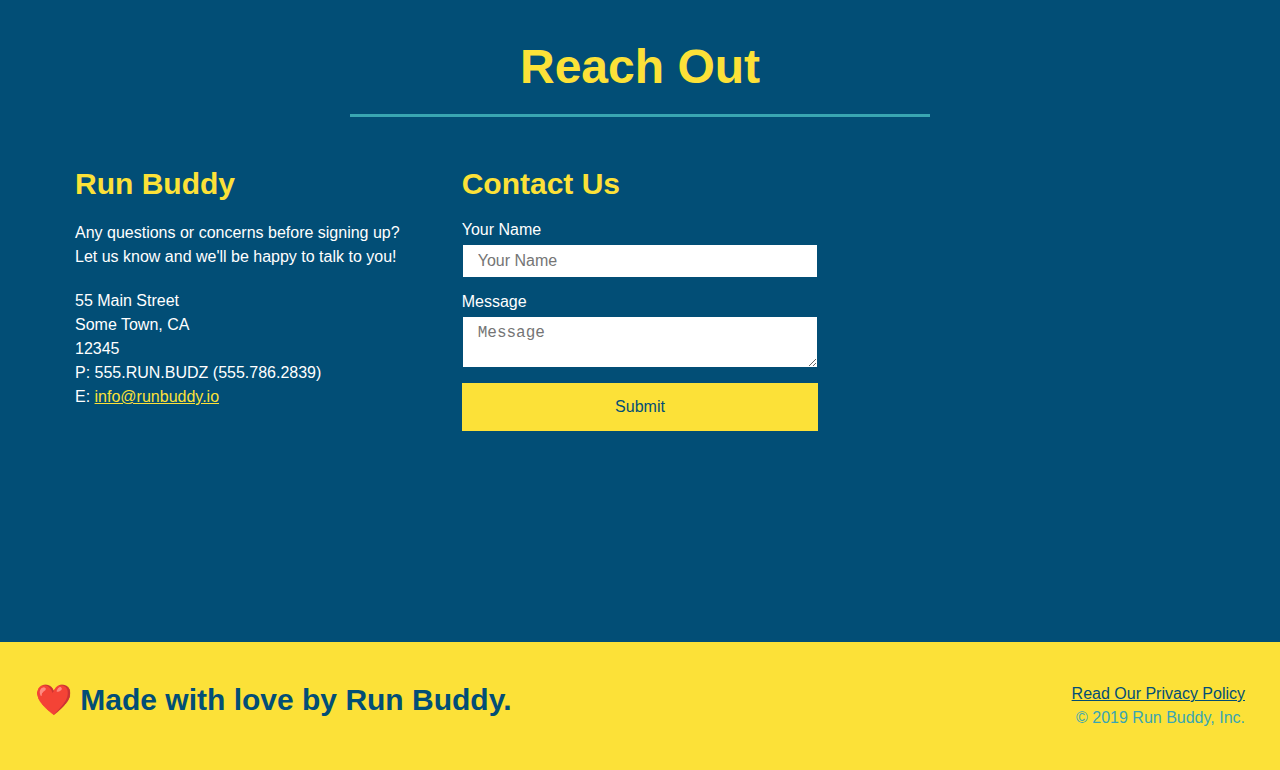
==== commit 3eb7b5a8: "media queries test" ====
--- a/index.html
+++ b/index.html
@@ -1,6 +1,7 @@
 <!DOCTYPE html>
 <html lang="en">
     <head>
+        <meta name="viewport" content="width=device-width", initial-scale=1.0/>
         <meta charset="UTF-8" />
         <title>RUN BUDDY</title>
     </head>
--- a/assets/css/style.css
+++ b/assets/css/style.css
@@ -44,7 +44,7 @@
 }
 
 header nav ul li a {
-    margin: 0 30px;
+    padding: 10px 15px;
     font-weight: lighter;
     font-size: 1.55vw;
 }
@@ -85,6 +85,7 @@
     display: flex;
     justify-content: center;
     flex-wrap: wrap;
+    align-items: flex-start;
 }
  
 .hero-cta {
@@ -93,7 +94,7 @@
     margin: 3.5%;
     color: #fff;
     font-size: 18px;
-    line-height: 1.3;
+    line-height: 1.2;
 }
 
 .hero-cta h2 {
@@ -167,7 +168,7 @@
 }
 
 .section-title {
-    font-size: 55px;
+    font-size: 48px;
     color: #024e76;
     border-bottom: 3px solid;
     padding-bottom: 20px;
@@ -356,4 +357,32 @@
     color: #fce138;
 }
 
-/* REACH OUT STYLES END */+/* REACH OUT STYLES END */
+
+/* UTILITIES */
+.text-left {
+    text-align: left;
+  }
+  
+  .text-right {
+    text-align: right;
+  }
+  
+  .flex-row {
+    display: flex;
+  }
+
+  /* MEDIA QUERY FOR SMALLER DESKTOP SCREENS AND SMALLER */
+  @media screen and (max-width: 980px) {
+
+  }
+
+  /* MEDIA QUERY FOR TABLETS AND SMALLER */
+  @media screen and (max-width 768px) {
+    
+  }
+
+  /* MEDIA QUERY FOR MOBILE PHONES AND SMALLER */
+  @media screen and (max-width: 575px) {
+      
+  }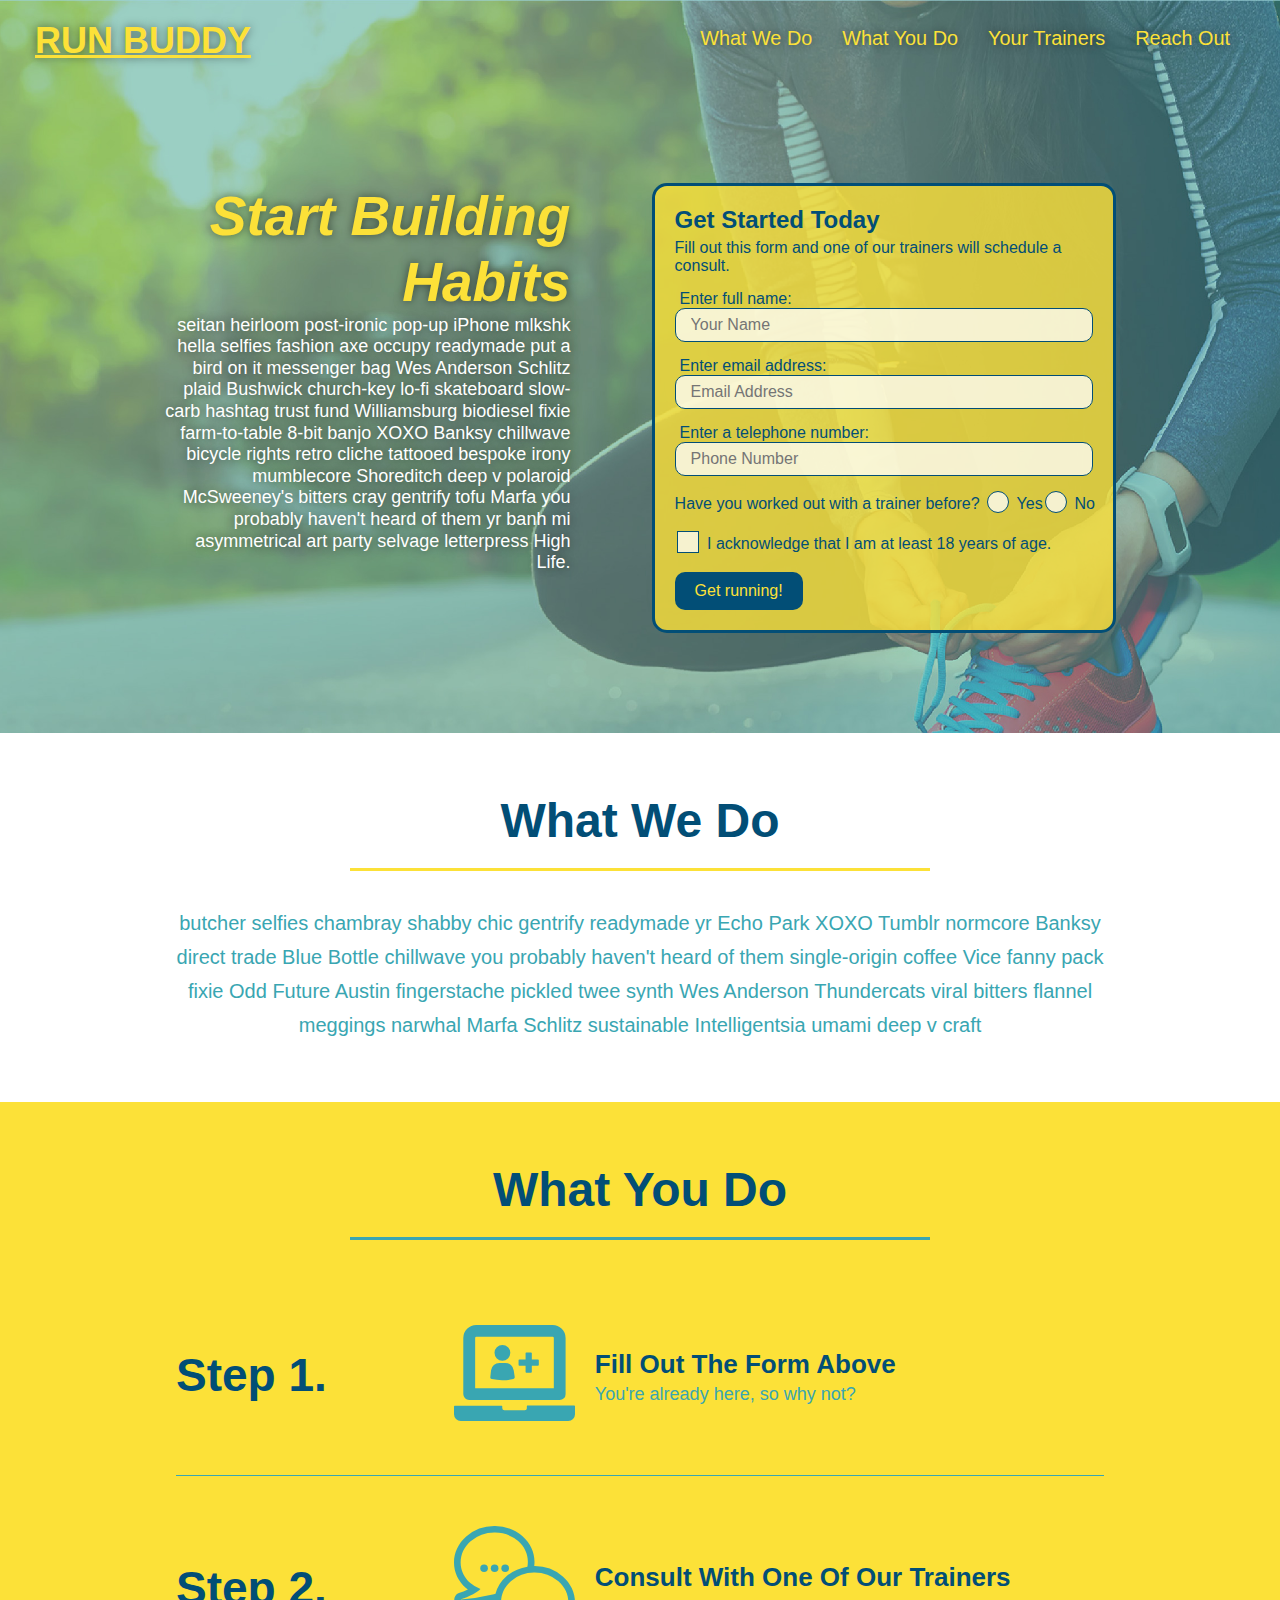
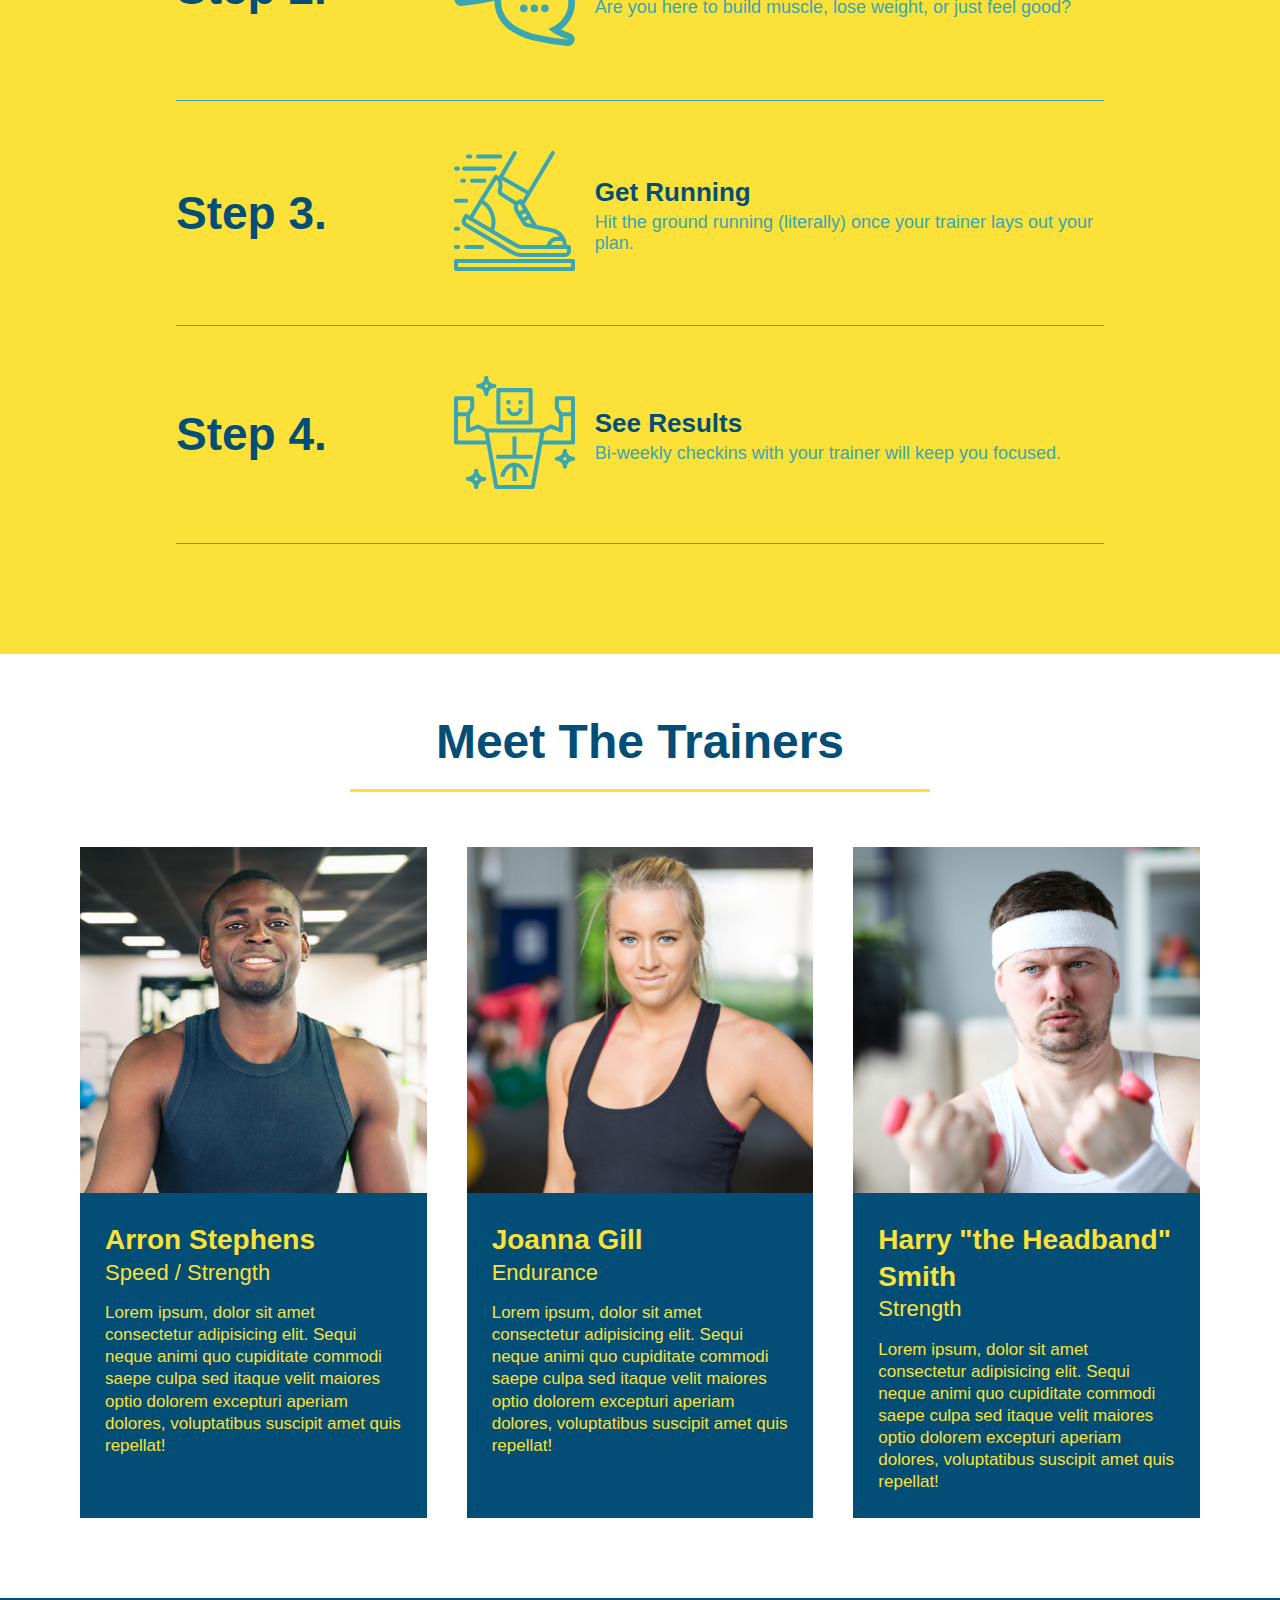
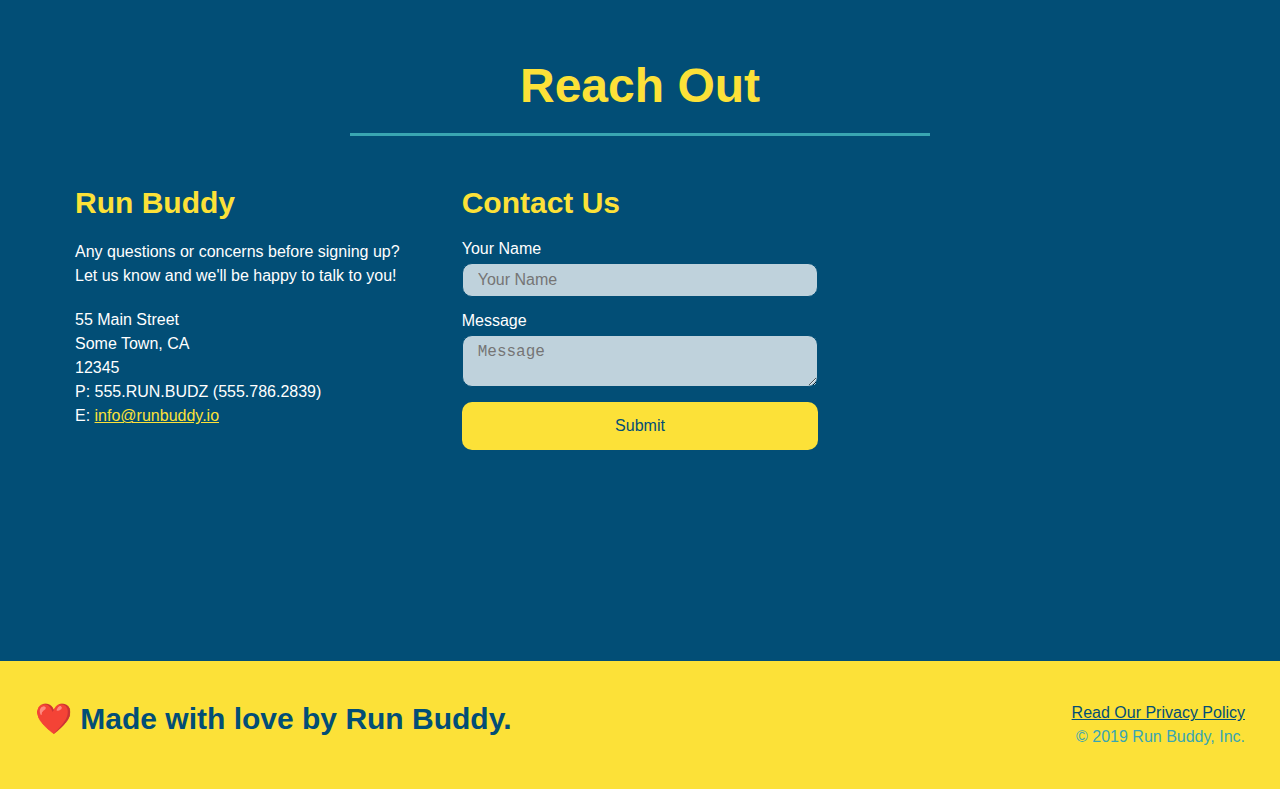
==== commit 96878dd1: "final css touches" ====
--- a/index.html
+++ b/index.html
@@ -38,6 +38,7 @@
                 <p>seitan heirloom post-ironic pop-up iPhone mlkshk hella selfies fashion axe occupy readymade put a bird on it messenger bag Wes Anderson Schlitz plaid Bushwick church-key lo-fi skateboard slow-carb hashtag trust fund Williamsburg biodiesel fixie farm-to-table 8-bit banjo XOXO Banksy chillwave bicycle rights retro cliche tattooed bespoke irony mumblecore Shoreditch deep v polaroid McSweeney's bitters cray gentrify tofu Marfa you probably haven't heard of them yr banh mi asymmetrical art party selvage letterpress High Life.
                 </p>
             </div>
+            
             <div class="hero-form">
                 <h3>Get Started Today</h3>
                 <p>Fill out this form and one of our trainers will schedule a consult.</p>
@@ -51,16 +52,20 @@
                     <input type="tel" placeholder="Phone Number" name="phone" id="phone" class="form-input" />
                     <p>
                         Have you worked out with a trainer before?
-                        <input type="radio" name="trainer-confirm" id="trainer-yes" />
-                        <lable for="trainer-yes">Yes</lable>
-                        <input type="radio" name="trainer-confirm" id="trainer-no" />
-                        <label for="trainer-no">No</label>
-                    </p>
-                    <p>
-                        <label for="checkbox">
-                            I acknowledge that I am at least 18 years of age.
-                        </label>
-                        <input type="checkbox" name="age-confirm" id="over-18" />
+                        <span class="radio-wrapper">
+                            <input type="radio" name="trainer-confirm" id="trainer-yes" />
+                            <label for="trainer-yes">Yes</label>
+                        </span>
+                        <span class="radio-wrapper">
+                            <input type="radio" name="trainer-confirm" id="trainer-no" />
+                            <label for="trainer-no">No</label>
+                        </span>
+                    </p>
+                    <p>
+                        <span class="checkbox-wrapper">
+                            <input type="checkbox" name="age-confirm" id="checkbox" />
+                            <label for="checkbox">I acknowledge that I am at least 18 years of age.</label>
+                        </span>
                     </p>
                     <button type="submit">
                         Get running!
@@ -231,8 +236,7 @@
             
             <iframe 
             src="https://www.google.com/maps/embed?pb=!1m18!1m12!1m3!1d3030.0888915063706!2d-105.07972694951258!3d40.58379325328536!2m3!1f0!2f0!3f0!3m2!1i1024!2i768!4f13.1!3m3!1m2!1s0x87694af5bd0859d7%3A0xace6cd220fd7c26!2s305%20S%20College%20Ave%2C%20Fort%20Collins%2C%20CO%2080524!5e0!3m2!1sen!2sus!4v1620699633209!5m2!1sen!2sus" 
-            width="600" height="450" style="border:0;" allowfullscreen="" loading="lazy"
-            style="border:0;" allowfullscreen="" loading="lazy">
+            frameborder="0" style="border:0" allowfullscreen>
             </iframe>
             
         </div>
--- a/assets/css/style.css
+++ b/assets/css/style.css
@@ -1,3 +1,9 @@
+:root {
+    --primary-color: #fce138;
+    --secondary-color: #024e76;
+    --tertiary-color: #39a6b2;
+}
+
 * {
     margin: 0;
     padding: 0;
@@ -6,29 +12,40 @@
 
 body {
     /* more on this crazy alphanumerical value in a minute! */
-    color: #39a6b2;
+    color: var(--tertiary-color);
     font-family: Helvetica, Arial, sans-serif;
 }
 
 /* apply styles to <header> */
 header {
     padding: 20px 35px;
-    background-color: #39a6b2;
+    background-color: var(--tertiary-color);
     display: flex;
     justify-content: space-between;
     flex-wrap: wrap;
-}
+    position: -webkit-sticky;
+    position: sticky;
+    top: 0;
+    background-image: url("../images/hero-bg.jpeg");
+    background-size: cover;
+    background-position: center;
+    background-attachment: fixed;
+    background-position: 80%;
+    z-index: 9999;
+}
+
 header h1 {
     font-weight: bold;
     font-size: 36px;
     text-decoration: underline;
-    color: #fce138;
+    color: var(--primary-color);
     margin: 0;
+    text-shadow: 0 0 10px rgba(0, 0, 0, 0.5);
 }
 
 header a {
     text-decoration: none;
-    color: #fce138
+    color: var(--primary-color)
 }
 
 header nav {
@@ -47,10 +64,78 @@
     padding: 10px 15px;
     font-weight: lighter;
     font-size: 1.55vw;
+    text-shadow: 0 0 10px rgba(0, 0, 0, 0.5);
+}
+
+header nav ul li a:hover {
+    background: var(--primary-color);
+    color: var(--secondary-color);
+    border-radius: 15px;
+    text-shadow: none;
+}
+
+.checkbox-wrapper input, .radio-wrapper input {
+    opacity: 0;
+}
+
+.checkbox-wrapper label, .radio-wrapper label {
+    position: relative;
+    left: 10px;
+    margin: 10px;
+    line-height: 1.6;
+}
+
+.checkbox-wrapper label::before, .radio-wrapper label::before {
+    content: "";
+    height: 20px;
+    width: 20px;
+    background: rgba(255, 255, 255, 0.75);
+    border: 1px solid var(--secondary-color);
+    position: absolute;
+    top: -4px;
+    left: -30px;
+}
+
+.radio-wrapper label::before {
+    border-radius: 50%;
+}
+
+.radio-wrapper label::after {
+    content: "";
+    width: 20px;
+    height: 20px;
+    border-radius: 50%;
+    background: var(--secondary-color);
+    position: absolute;
+    left: -29px;
+    top: -3px;
+    background-image: radial-gradient(circle, var(--tertiary-color), var(--secondary-color));
+}
+
+.checkbox-wrapper label::after {
+    content: "";
+    height: 6px;
+    width: 14px;
+    border-left: 2px solid var(--secondary-color);
+    border-bottom: 2px solid var(--secondary-color);
+    position: absolute;
+    left: -26px;
+    top: 1px;
+    transform: rotate(-58deg);
+}
+
+.checkbox-wrapper input + label::after, 
+.radio-wrapper input + label::after {
+    content: none;
+}
+
+.checkbox-wrapper input:checked + label::after,
+.radio-wrapper input:checked + label::after {
+    content: "";
 }
 
 footer {
-    background: #fce138;
+    background: var(--primary-color);
     width: 100%;
     padding: 40px 35px;
     display: flex;
@@ -59,7 +144,7 @@
 }
 
 footer h2 {
-    color: #024e76;
+    color: var(--secondary-color);
     font-size: 30px;
     margin: 0;
 }
@@ -70,7 +155,7 @@
 }
 
 footer a {
-    color: #024e76;
+    color: var(--secondary-color);
 }
 
 section {
@@ -86,6 +171,8 @@
     justify-content: center;
     flex-wrap: wrap;
     align-items: flex-start;
+    background-attachment: fixed;
+    background-position: 80%;
 }
  
 .hero-cta {
@@ -95,30 +182,49 @@
     color: #fff;
     font-size: 18px;
     line-height: 1.2;
+    text-shadow: 0 0 10px rgba(0, 0, 0, 0.5);
 }
 
 .hero-cta h2 {
     font-style: italic;
     font-size: 55px;
-    color: #fce138;
-}
-
-.hero div p {
-    color: white;
-    font-size: 15px;
-    font-style: normal;
-    display: flex;
-}
+    color: var(--primary-color);
+}
+
 .hero-form {
-    background-color: #fce138;
-    opacity: 75%;
+    border: 3px solid var(--secondary-color);
+    background-color: rgba(252, 225, 56, 0.8);
     padding: 20px;
-    color: #024e76;
-    border-style: solid;
-    border-width: 3px;
-    border-color: #024e76;
+    color: var(--secondary-color);
     width: 40%;
     margin: 3.5%;
+    border-radius: 15px;
+    box-shadow: 0 0 10px rbga(0, 0, 0, 0.5);
+}
+
+.form-input {
+    border: 1px solid var(--secondary-color);
+    display: block;
+    padding: 7px 15px;
+    font-size: 16px;
+    color: var(--secondary-color);
+    width: 100%;
+    margin-bottom: 15px;
+    border-radius: 10px;
+    background-color: rgba(255, 255, 255, 0.75);
+}
+
+.form-input:focus {
+    background-color: rgba(255, 255, 255, 1);
+    outline: none;
+}
+
+.contact-form input, .contact-form textarea {
+    border-radius: 10px;
+}
+
+.contact-form button {
+    border-radius: 10px;
 }
 
 .hero-form h3 {
@@ -128,14 +234,15 @@
 
 .hero-form p {
     margin: 5px 0 15px 0;
+    color: var(--secondary-color);
 }
 
 .form-input {
-    border: 1px solid #024e76;
+    border: 1px solid var(--secondary-color);
     display: block;
     padding: 7px 15px;
     font-size: 16px;
-    color: #024e76;
+    color: var(--secondary-color);
     width: 100%;
     margin-bottom: 15px;
 }
@@ -145,31 +252,37 @@
 }
 
 .hero-form button {
-    color: #fce138;
-    background-color: #024e76;
+    color: var(--primary-color);
+    background-color: var(--secondary-color);
     border: none;
     padding: 10px 20px;
     font-size: 16px;
-}
+    border-radius: 10px;
+}
+
+.hero-form button:hover {
+    background-color: var(--tertiary-color);
+}
+
 /* Hero Styles End */
 
 .intro p {
     /* add this alongside your other declarations */
     margin: 0 auto;
     line-height: 1.7;
-    color: #39a6b2;
+    color: var(--tertiary-color);
     width: 80%;
     font-size: 20px;
     text-align: center;
 }
 
 .steps {
-    background: #fce138
+    background: var(--primary-color);
 }
 
 .section-title {
     font-size: 48px;
-    color: #024e76;
+    color: var(--secondary-color);
     border-bottom: 3px solid;
     padding-bottom: 20px;
     text-align: center;
@@ -178,26 +291,30 @@
 }
 
 .primary-border {
-    border-color: #fce138;
+    border-color: var(--primary-color);
 }
 
 .secondary-border {
-    border-color: #39a6b2;
+    border-color: var(--tertiary-color);
 }
 
 .step {
     margin: 50px auto;
     padding-bottom: 50px;
     width: 80%;
-    border-bottom: 1px solid #39a6b2;
     display: flex;
     flex-wrap: wrap;
     align-items: center;
     justify-content: space-between;
+    border-bottom: 1px solid var(--tertiary-color);
+}
+
+.step:last-child(even) {
+    border-bottom: none;
 }
 
 .step h3 {
-    color: #024e76;
+    color: var(--secondary-color);
     font-size: 46px;
     flex: 1 30%;
 }
@@ -214,14 +331,14 @@
 }
 
 .step-text p {
-    color: #39a6b2;
+    color: var(--tertiary-color);
     font-size: 18px;
 }
 
 .step-text h4 {
     font-size: 26px;
     line-height: 1.5;
-    color: #024e76;
+    color: var(--secondary-color);
 }
 
 .step-img {
@@ -243,8 +360,8 @@
 
 .trainer {
     margin: 20px;
-    background: #024e76;
-    color: #fce138;
+    background: var(--secondary-color);
+    color: var(--primary-color);
     flex: 1;
 }
 
@@ -287,17 +404,17 @@
 
 /* REACH OUT STYLES START */
 .contact {
-    background-color: #024e76;
+    background-color: var(--secondary-color);
 }
 
 .secondary-borders {
-    color: #fce138;
+    color: var(--primary-color);
     text-align: center;
-    border-bottom: #39a6b2;
+    border-bottom: var(--tertiary-color);
 }
 
 .contact h2 {
-    color: #fce138;
+    color: var(--primary-color);
 }
 
 .contact-info {
@@ -320,7 +437,7 @@
 }
 
 .contact-info h3 {
-    color: #fce138;
+    color: var(--primary-color);
     font-size: 30px;
     margin-bottom: 20px;
 }
@@ -333,28 +450,39 @@
 }
 
 .contact-form input, .contact-form textarea {
-    border: 1px solid #024e76;
+    border: 1px solid var(--secondary-color);
     display: block;
     padding: 7px 15px;
     font-size: 16px;
-    color: #024e76;
+    color: var(--secondary-color);
     width: 100%;
     margin-bottom: 15px;
     margin-top: 5px;
+    background: rgba(255, 255, 255, 0.75);
+}
+
+.contact-form input:focus, .contact-form textarea:focus {
+    background-color: rgba(255, 255, 255, 1);
+    outline: none;
 }
 
 .contact-form button {
     width: 100%;
     border: none;
-    background: #fce138;
-    color: #024e76;
+    background: var(--primary-color);
+    color: var(--secondary-color);
     text-align: center;
     padding: 15px 0;
     font-size: 16px;
 }
 
+.contact-form button:hover {
+    color: var(--primary-color);
+    background: var(--tertiary-color);
+}
+
 .contact-info a {
-    color: #fce138;
+    color: var(--primary-color);
 }
 
 /* REACH OUT STYLES END */
@@ -374,15 +502,111 @@
 
   /* MEDIA QUERY FOR SMALLER DESKTOP SCREENS AND SMALLER */
   @media screen and (max-width: 980px) {
-
+    header {
+        padding-bottom: 0;
+        justify-content: center;
+        position: relative;
+    }
+
+    header h1 {
+        width: 100%;
+        text-align: center;
+    }
+
+    header nav ul {
+        margin-top: 20px;
+        width: 100%;
+        justify-content: center;
+    }
+
+    header nav ul li a {
+        font-size: 20px;
+    }
+
+    footer h2, footer div {
+        text-align: center;
+        width: 100%;
+    }
+
+    .hero-cta, .hero-form {
+        width: 100%
+    }
+
+    .hero-cta {
+        text-align: center;
+    }
+
+    .section-title {
+        width: 80%;
+    }
+
+    .trainer {
+        flex: 0 70%;
+    }
+
+    .content-info iframe {
+        flex: 1 100%;
+    }
   }
 
+
   /* MEDIA QUERY FOR TABLETS AND SMALLER */
-  @media screen and (max-width 768px) {
-    
+  @media screen and (max-width: 768px) {
+      section {
+          padding: 30px 15px;
+      }
+      
+      .step h3 {
+          flex: 1 100%;
+          text-align: center;
+      }
+
+      .step-info {
+          flex: 2 100%;
+          text-align: center;
+          justify-content: center;
+      }
+
+      .step-img {
+          flex: 0 32%;
+          margin-right: 0;
+          margin-top: 15px;
+          margin-bottom: 15px;
+      }
+
+      .step-text {
+          flex: 100%;
+      }
   }
 
   /* MEDIA QUERY FOR MOBILE PHONES AND SMALLER */
   @media screen and (max-width: 575px) {
-      
+
+      .hero-form button {
+          width: 100%;
+      }
+
+      .section-title {
+          width: 95%;
+      }
+
+      .intro p {
+          width: 100%;  
+      }
+
+      .trainer {
+          flex: 0 100%
+      }
+
+      .contact-info {
+          text-align: center;
+      }
+
+      .contact-info > * {
+          flex: 0 100%;
+      }
+
+      .contact-form {
+          order: 3;
+      }
   }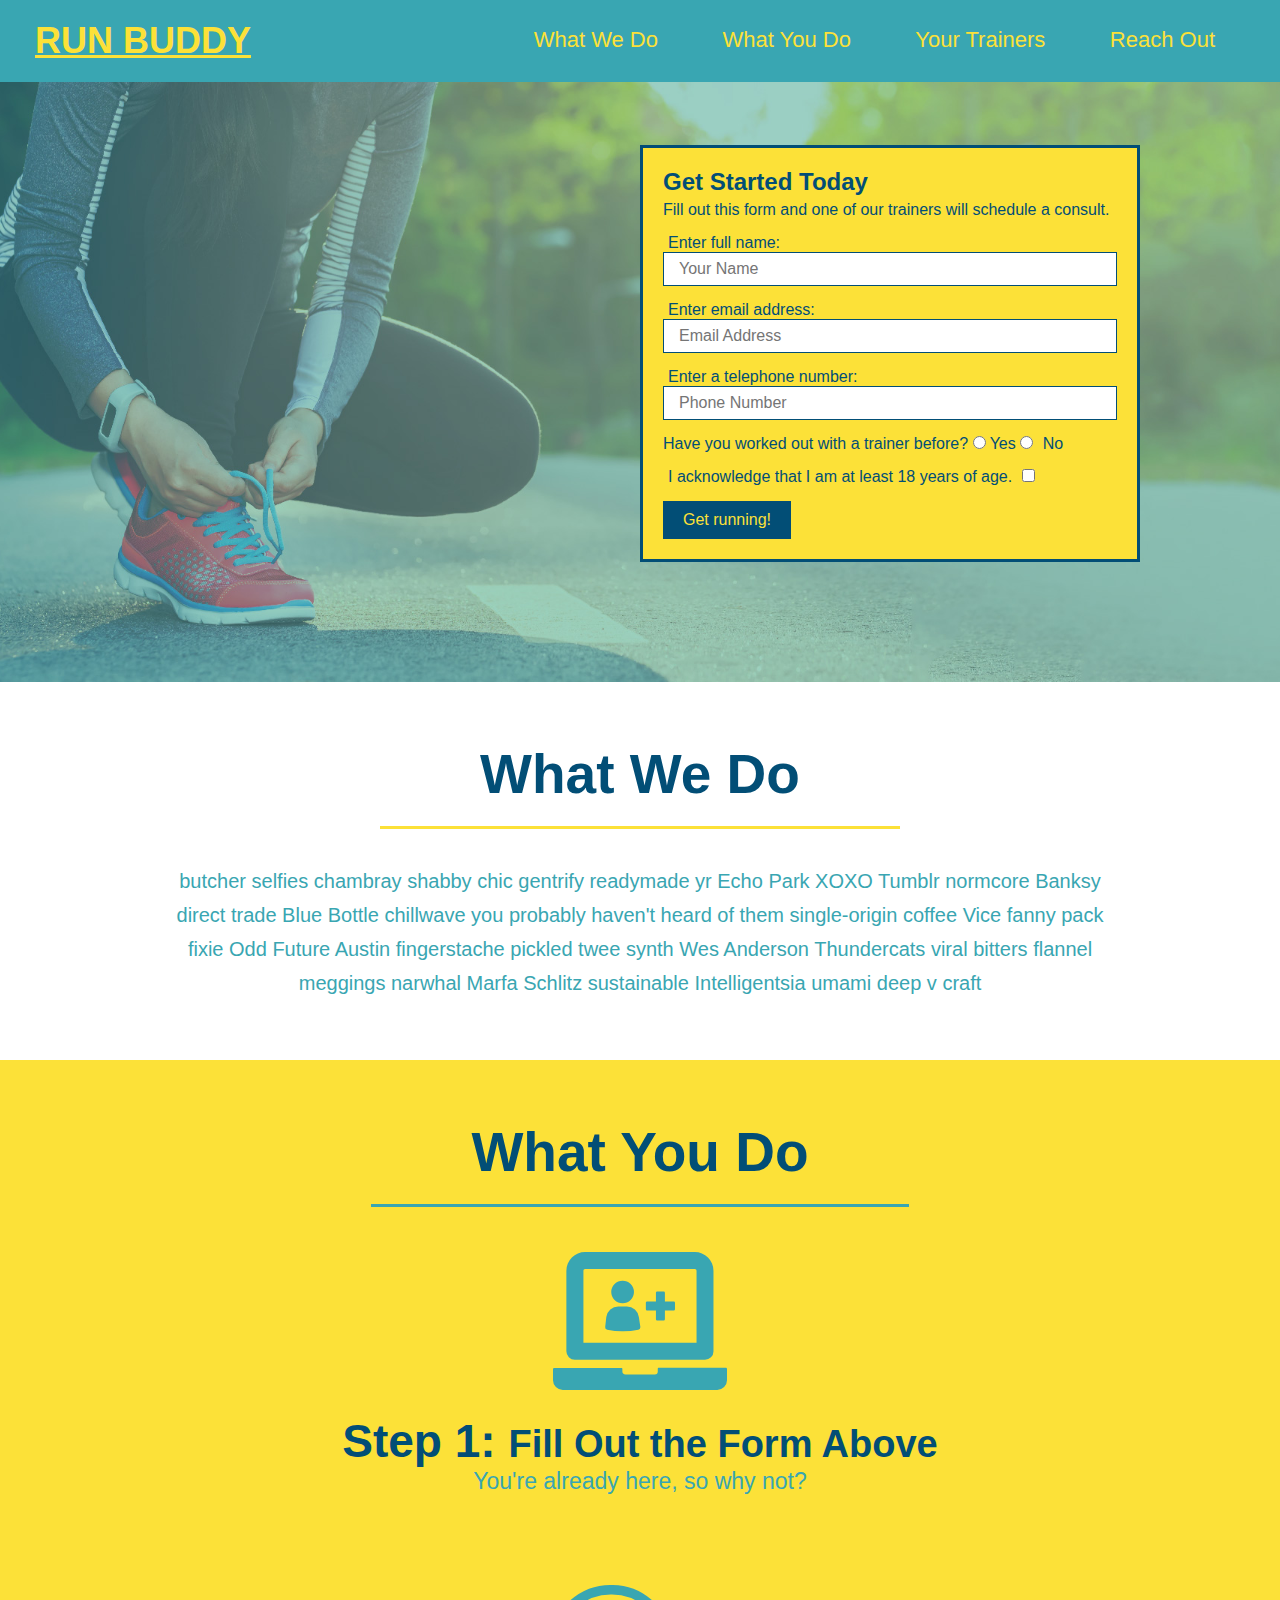
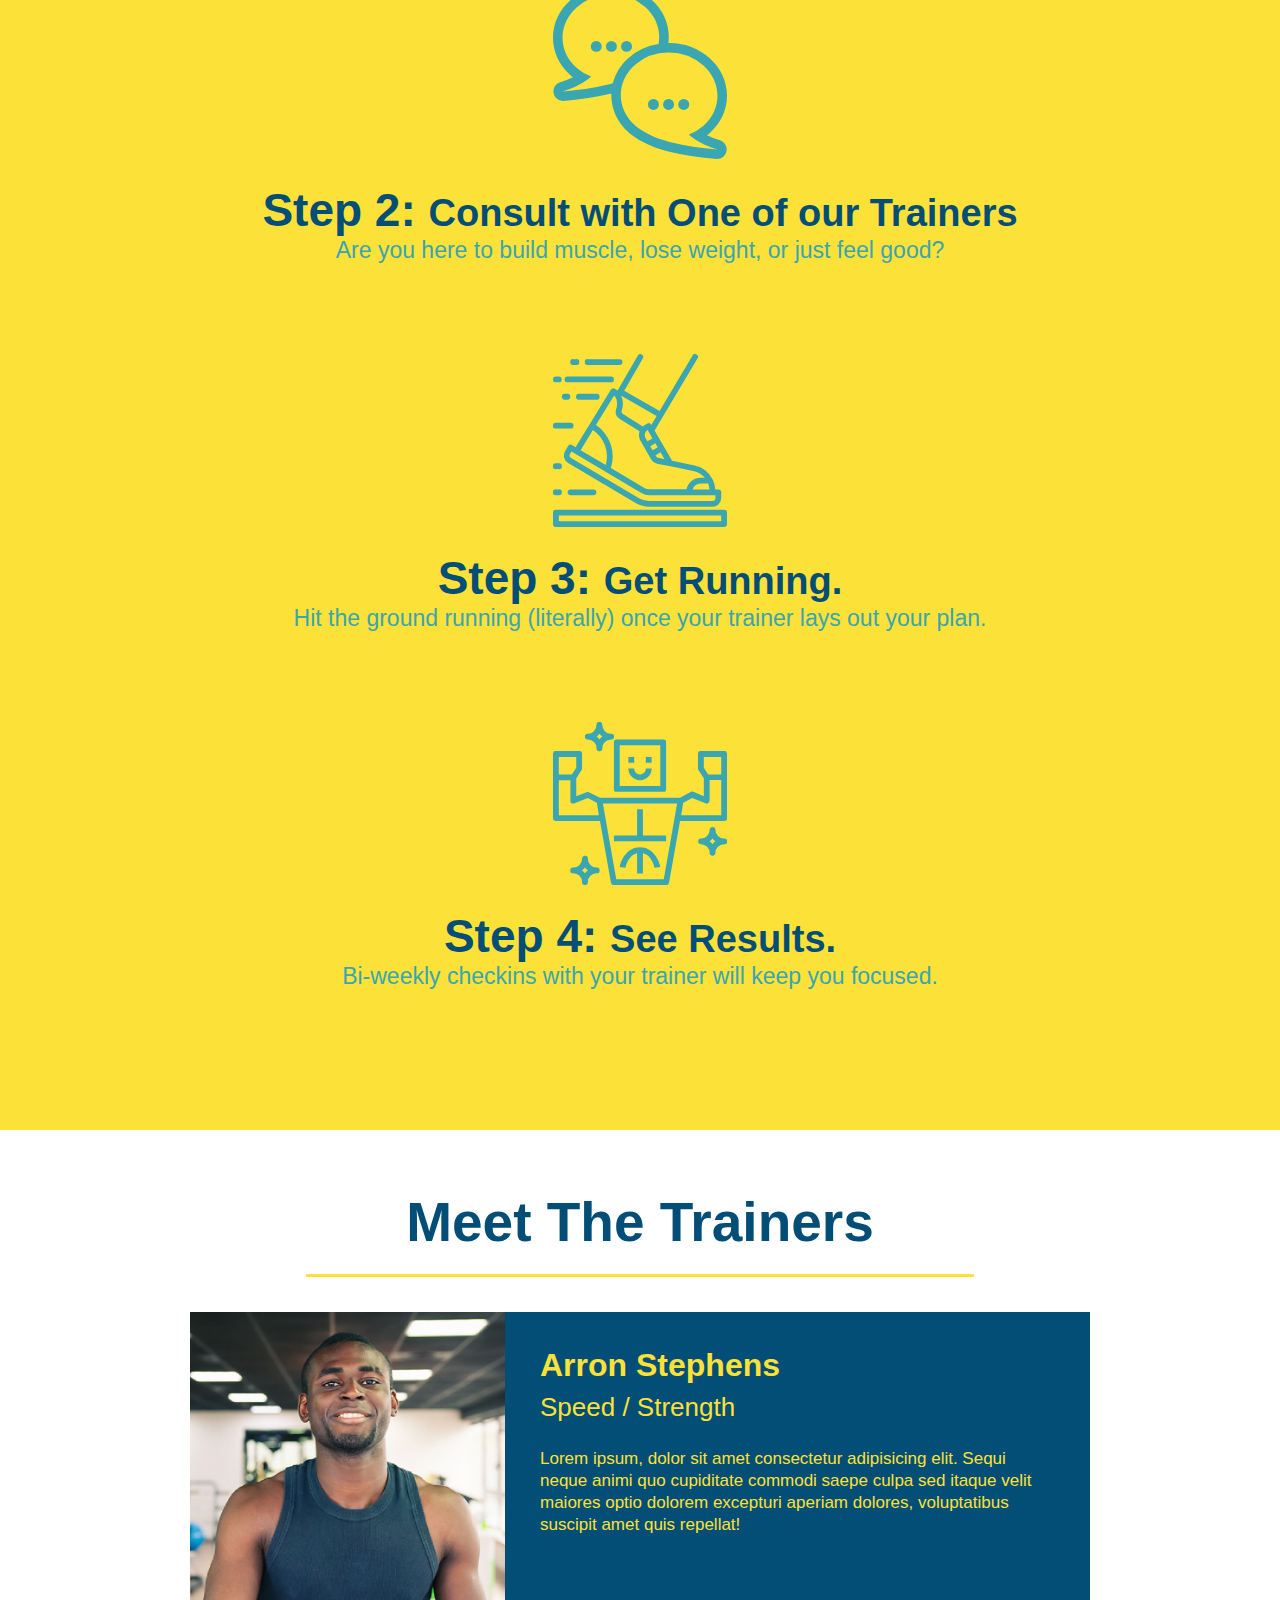
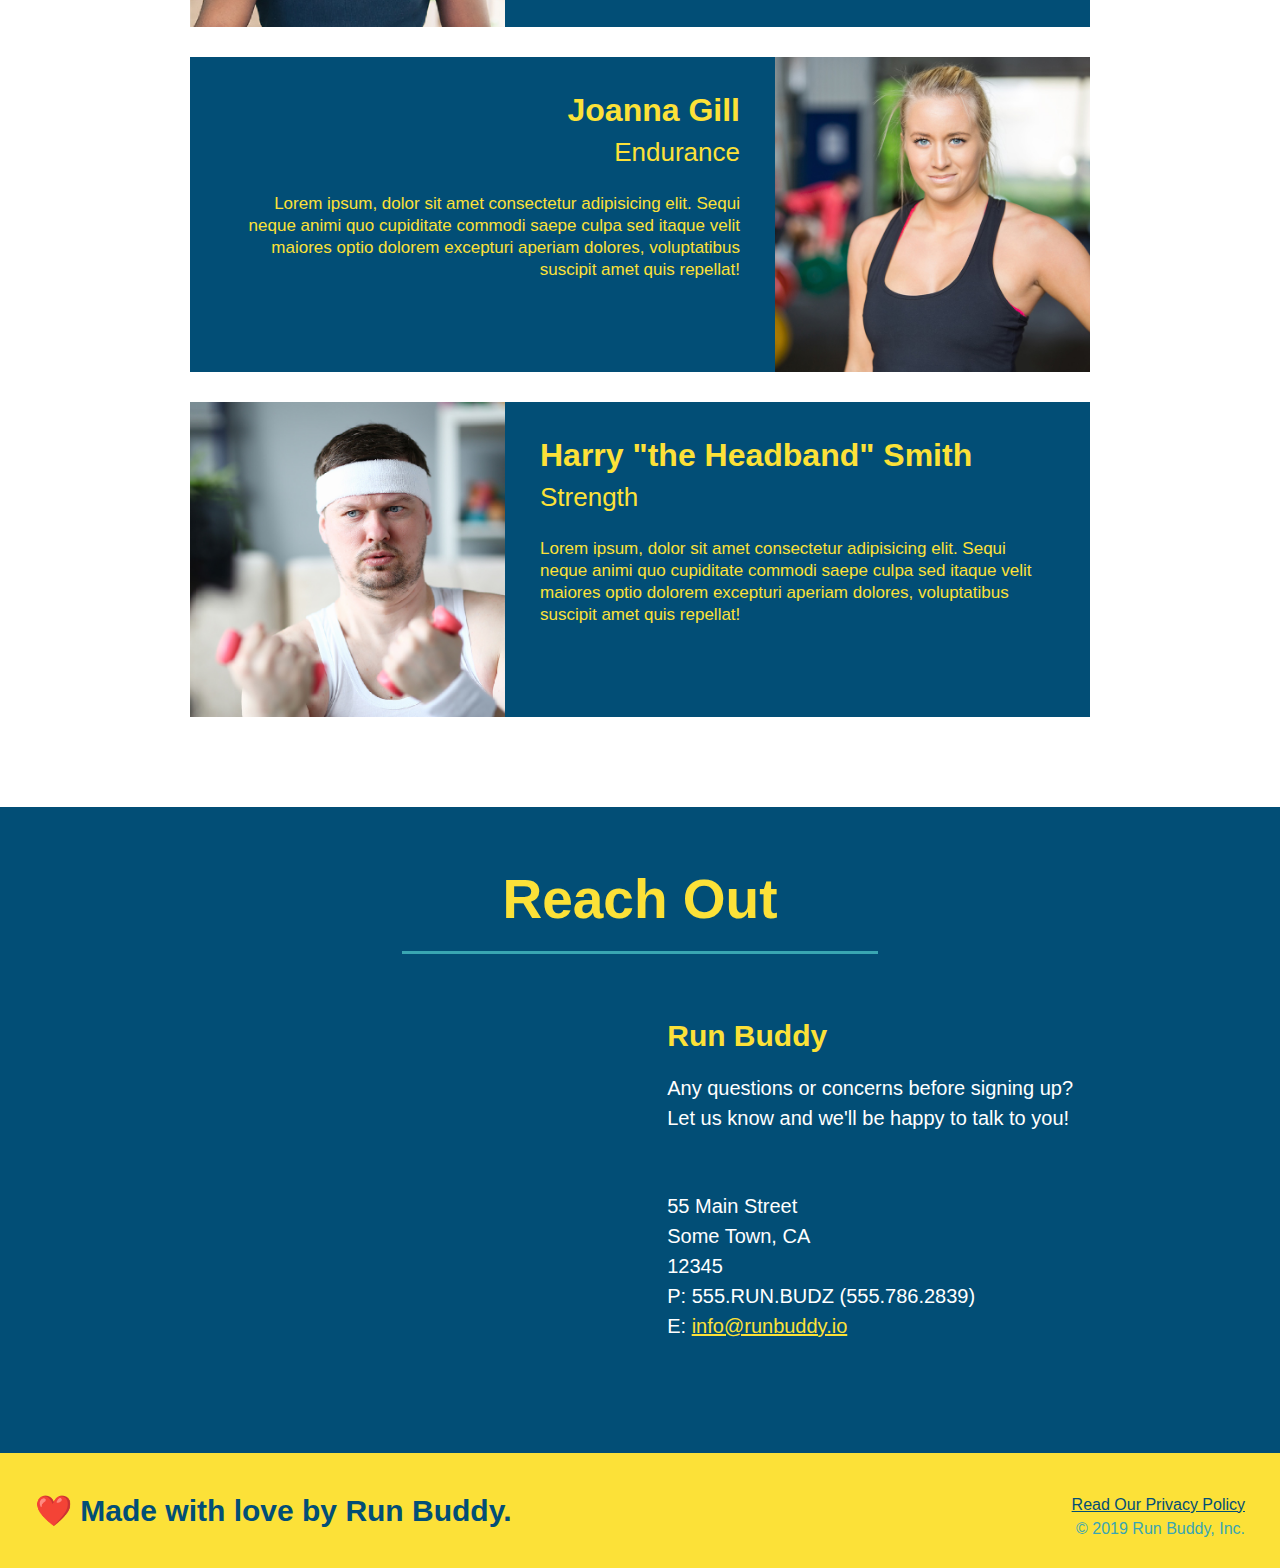
==== commit 7b1e7657: "Revert "Landing Page Version 2.0."" ====
--- a/index.html
+++ b/index.html
@@ -1,7 +1,6 @@
 <!DOCTYPE html>
 <html lang="en">
     <head>
-        <meta name="viewport" content="width=device-width", initial-scale=1.0/>
         <meta charset="UTF-8" />
         <title>RUN BUDDY</title>
     </head>
@@ -33,12 +32,6 @@
         
         <!-- hero section -->
         <section class ="hero">
-            <div class="hero-cta">
-                <h2>Start Building Habits</h2>
-                <p>seitan heirloom post-ironic pop-up iPhone mlkshk hella selfies fashion axe occupy readymade put a bird on it messenger bag Wes Anderson Schlitz plaid Bushwick church-key lo-fi skateboard slow-carb hashtag trust fund Williamsburg biodiesel fixie farm-to-table 8-bit banjo XOXO Banksy chillwave bicycle rights retro cliche tattooed bespoke irony mumblecore Shoreditch deep v polaroid McSweeney's bitters cray gentrify tofu Marfa you probably haven't heard of them yr banh mi asymmetrical art party selvage letterpress High Life.
-                </p>
-            </div>
-            
             <div class="hero-form">
                 <h3>Get Started Today</h3>
                 <p>Fill out this form and one of our trainers will schedule a consult.</p>
@@ -52,20 +45,16 @@
                     <input type="tel" placeholder="Phone Number" name="phone" id="phone" class="form-input" />
                     <p>
                         Have you worked out with a trainer before?
-                        <span class="radio-wrapper">
-                            <input type="radio" name="trainer-confirm" id="trainer-yes" />
-                            <label for="trainer-yes">Yes</label>
-                        </span>
-                        <span class="radio-wrapper">
-                            <input type="radio" name="trainer-confirm" id="trainer-no" />
-                            <label for="trainer-no">No</label>
-                        </span>
+                        <input type="radio" name="trainer-confirm" id="trainer-yes" />
+                        <lable for="trainer-yes">Yes</lable>
+                        <input type="radio" name="trainer-confirm" id="trainer-no" />
+                        <label for="trainer-no">No</label>
                     </p>
                     <p>
-                        <span class="checkbox-wrapper">
-                            <input type="checkbox" name="age-confirm" id="checkbox" />
-                            <label for="checkbox">I acknowledge that I am at least 18 years of age.</label>
-                        </span>
+                        <label for="checkbox">
+                            I acknowledge that I am at least 18 years of age.
+                        </label>
+                        <input type="checkbox" name="age-confirm" id="over-18" />
                     </p>
                     <button type="submit">
                         Get running!
@@ -77,131 +66,92 @@
 
         <!-- "what we do" section-->
         <section id="what-we-do" class="intro">
-        <div class="flex-row">  
-            <h2 class="section-title primary-border">
-                What We Do
-            </h2>
-        </div> 
-        <div class="flex-row">   
+            <h2 class="section-title primary-border">What We Do</h2>
             <p>butcher selfies chambray shabby chic gentrify readymade yr Echo Park XOXO Tumblr normcore Banksy direct trade Blue Bottle chillwave you probably haven't heard of them single-origin coffee Vice fanny pack fixie Odd Future Austin fingerstache pickled twee synth Wes Anderson Thundercats viral bitters flannel meggings narwhal Marfa Schlitz sustainable Intelligentsia umami deep v craft    
             </p>
-        </div>
         </section>
     
         <!-- "what you do" section-->
         <section id="what-you-do" class="steps">
-        <div class="flex-row">
-            <h2 class="section-title secondary-border">
-                What You Do
-            </h2>
-        </div>
+            <h2 class="section-title secondary-border">What You Do</h2>
 
-            <div class="step">
-                <h3>Step 1.</h3>
-                <div class="step-info"> 
-                    <div class="step-img"> 
-                        <img src="./assets/images/step-1.svg" alt="" />
-                    </div>
-                    <div class="step-text">
-                        <h4>Fill Out The Form Above</h4>
-                        <p>You're already here, so why not?</p>
-                    </div>
-                </div>
+            <div>
+                <!-- instert this img element -->
+                <img src="./assets/images/step-1.svg" alt="" />
+                <h3>Step 1: <span>Fill Out the Form Above</span></h3>
+                <p>You're already here, so why not?</p>
             </div>
 
-            <div class="step">
-                <h3>Step 2.</h3>
-                <div class="step-info">
-                    <div class="step-img">
-                        <img src="./assets/images/step-2.svg" alt="" />
-                    </div>
-                    <div class="step-text">
-                        <h4>Consult With One Of Our Trainers</h4>
-                        <p>Are you here to build muscle, lose weight, or just feel good?</p>
-                    </div>
-                </div>
+            <div>
+                <img src="./assets/images/step-2.svg" alt="" />
+                <h3>Step 2: <span>Consult with One of our Trainers</span></h3>
+                <p>Are you here to build muscle, lose weight, or just feel good?</p>
             </div>
 
-            <div class="step">
-                <h3>Step 3.</h3>
-                <div class="step-info">
-                    <div class="step-img">
-                        <img src="./assets/images/step-3.svg" alt="" />
-                    </div>
-                    <div class="step-text">
-                        <h4>Get Running</h4>
-                        <p>Hit the ground running (literally) once your trainer lays out your plan. </p>
-                    </div>
-                </div>
+            <div>
+                <img src="./assets/images/step-3.svg" alt="" />
+                <h3>Step 3: <span>Get Running.</span></h3>
+                <p>Hit the ground running (literally) once your trainer lays out your plan. </p>
             </div>
 
-            <div class="step">
-                <h3>Step 4.</h3>
-                <div class="step-info">
-                    <div class="step-img">
-                        <img src="./assets/images/step-4.svg" alt="" />
-                    </div>
-                    <div class="step-text">
-                        <h4>See Results</h4>
-                        <p>Bi-weekly checkins with your trainer will keep you focused.</p>
-                    </div>
-                </div>
+            <div>
+                <img src="./assets/images/step-4.svg" alt="" />
+                <h3>Step 4: <span>See Results.</span></h3>
+                <p>Bi-weekly checkins with your trainer will keep you focused.</p>
             </div>
         </section>
 
         <!-- "meet your trainers" section-->
-        <section id="your-trainers">
-        <div class="flex-row">
+        <section id="your-trainers" class="trainers">
             <h2 class="section-title primary-border">
                 Meet The Trainers
             </h2>
-        </div>
-        <div class="trainers">
+
             <article class="trainer">
                 <img src="./assets/images/trainer-1.jpg" alt="Arron Stephens in his workout clothes, ready to pump iron" />
-                <div class="trainer-bio">
-                    <h3 class="trainer-name">Arron Stephens</h3>
-                    <h4 class="trainer-role">Speed / Strength</h4>
+                <div class="trainer-bio text-left">
+                    <h3>Arron Stephens</h3>
+                    <h4>Speed / Strength</h4>
                     <p>
                         Lorem ipsum, dolor sit amet consectetur adipisicing elit. Sequi neque animi quo cupiditate commodi saepe culpa sed
                         itaque velit maiores optio dolorem excepturi aperiam dolores, voluptatibus suscipit amet quis repellat!
                     </p>
                 </div>
             </article>
-        
+
             <article class="trainer">
-                <img src="./assets/images/trainer-2.jpg" alt="Joanna Gill is cooling off after a workout" />
-                <div class="trainer-bio">
-                    <h3 class="trainer-name">Joanna Gill</h3>
-                    <h4 class="trainer-role">Endurance</h4>
+                <div class="trainer-bio text-right">
+                    <h3>Joanna Gill</h3>
+                    <h4>Endurance</h4>
                     <p>
                         Lorem ipsum, dolor sit amet consectetur adipisicing elit. Sequi neque animi quo cupiditate commodi saepe culpa sed
                         itaque velit maiores optio dolorem excepturi aperiam dolores, voluptatibus suscipit amet quis repellat!
                     </p>
                 </div>
+                <img src="./assets/images/trainer-2.jpg" alt="Joanna Gill is cooling off after a workout" />
             </article>
-        
+
             <article class="trainer">
                 <img src="./assets/images/trainer-3.jpg" alt="Harry Smith wearing a headband and lifting comically small pink weights" />
-                <div class="trainer-bio">
-                    <h3 class="trainer-name">Harry "the Headband" Smith</h3>
-                    <h4 class="trainer-role">Strength</h4>
+                <div class="trainer-bio text-left">
+                    <h3>Harry "the Headband" Smith</h3>
+                    <h4>Strength</h4>
                     <p>Lorem ipsum, dolor sit amet consectetur adipisicing elit. Sequi neque animi quo cupiditate commodi saepe culpa sed
                         itaque velit maiores optio dolorem excepturi aperiam dolores, voluptatibus suscipit amet quis repellat!
                     </p>
                 </div>
             </article>
-        </div>
         </section>
 
         <!-- "reach out" section-->
         <section id="reach out" class="contact">
-        <div class="flex-row">
-            <h2 class="section-title secondary-border">
-                Reach Out
-            </h2>
-        </div>
-        <div class="contact-info">
+            <h2 class="section-title secondary-border">Reach Out</h2>
+            <div class="contact-info">
+                <iframe src="https://www.google.com/maps/embed?pb=!1m18!1m12!1m3!1d3030.0888915063706!2d-105.07972694951258!3d40.58379325328536!2m3!1f0!2f0!3f0!3m2!1i1024!2i768!4f13.1!3m3!1m2!1s0x87694af5bd0859d7%3A0xace6cd220fd7c26!2s305%20S%20College%20Ave%2C%20Fort%20Collins%2C%20CO%2080524!5e0!3m2!1sen!2sus!4v1620699633209!5m2!1sen!2sus" width="600" height="450" style="border:0;" allowfullscreen="" loading="lazy"
+                style="border:0;" 
+                allowfullscreen="" 
+                loading="lazy">
+                </iframe>
             <div>
                 <h3>Run Buddy</h3>
                 <p>
@@ -209,7 +159,7 @@
                     <br />
                     Let us know and we'll be happy to talk to you!
                 </p>
-            
+                <br />
                 <address>
                     55 Main Street <br/>
                     Some Town, CA <br/>
@@ -217,29 +167,7 @@
                     P: 555.RUN.BUDZ (555.786.2839)<br/>
                     E: <a href="mailto:info@runbuddy.io">info@runbuddy.io</a>
                 </address>
-
             </div>
-
-            <div class="contact-form">
-                <h3>Contact Us</h3>
-                <form>
-                    <label for="contact-name">Your Name</label>
-                    <input type="text" id="contact-name" placeholder="Your Name" />
-
-                    <label for="contact-message">Message</label>
-                    <textarea id="contact-message" placeholder="Message"></textarea>
-
-                    <button type="submit">Submit</button>
-                </form>
-            </div>
-
-            
-            <iframe 
-            src="https://www.google.com/maps/embed?pb=!1m18!1m12!1m3!1d3030.0888915063706!2d-105.07972694951258!3d40.58379325328536!2m3!1f0!2f0!3f0!3m2!1i1024!2i768!4f13.1!3m3!1m2!1s0x87694af5bd0859d7%3A0xace6cd220fd7c26!2s305%20S%20College%20Ave%2C%20Fort%20Collins%2C%20CO%2080524!5e0!3m2!1sen!2sus!4v1620699633209!5m2!1sen!2sus" 
-            frameborder="0" style="border:0" allowfullscreen>
-            </iframe>
-            
-        </div>
         </section>
 
         <!-- footer -->
--- a/assets/css/style.css
+++ b/assets/css/style.css
@@ -1,9 +1,3 @@
-:root {
-    --primary-color: #fce138;
-    --secondary-color: #024e76;
-    --tertiary-color: #39a6b2;
-}
-
 * {
     margin: 0;
     padding: 0;
@@ -12,150 +6,65 @@
 
 body {
     /* more on this crazy alphanumerical value in a minute! */
-    color: var(--tertiary-color);
+    color: #39a6b2;
     font-family: Helvetica, Arial, sans-serif;
 }
 
 /* apply styles to <header> */
 header {
     padding: 20px 35px;
-    background-color: var(--tertiary-color);
-    display: flex;
-    justify-content: space-between;
-    flex-wrap: wrap;
-    position: -webkit-sticky;
-    position: sticky;
-    top: 0;
-    background-image: url("../images/hero-bg.jpeg");
-    background-size: cover;
-    background-position: center;
-    background-attachment: fixed;
-    background-position: 80%;
-    z-index: 9999;
-}
-
+    background-color: #39a6b2;
+}
 header h1 {
     font-weight: bold;
     font-size: 36px;
     text-decoration: underline;
-    color: var(--primary-color);
-    margin: 0;
-    text-shadow: 0 0 10px rgba(0, 0, 0, 0.5);
+    color: #fce138;
+    margin: 0;
+    display: inline;
 }
 
 header a {
     text-decoration: none;
-    color: var(--primary-color)
+    color: #fce138
 }
 
 header nav {
+    float: right;
     margin: 7px 0;
 }
 
-header nav ul {
-    display: flex;
-    flex-wrap: wrap;
-    justify-content: space-between;
-    align-items: center;
-    list-style: none;
+header nav ul li {
+    display: inline;
 }
 
 header nav ul li a {
-    padding: 10px 15px;
+    margin: 0 30px;
     font-weight: lighter;
-    font-size: 1.55vw;
-    text-shadow: 0 0 10px rgba(0, 0, 0, 0.5);
-}
-
-header nav ul li a:hover {
-    background: var(--primary-color);
-    color: var(--secondary-color);
-    border-radius: 15px;
-    text-shadow: none;
-}
-
-.checkbox-wrapper input, .radio-wrapper input {
-    opacity: 0;
-}
-
-.checkbox-wrapper label, .radio-wrapper label {
-    position: relative;
-    left: 10px;
-    margin: 10px;
-    line-height: 1.6;
-}
-
-.checkbox-wrapper label::before, .radio-wrapper label::before {
-    content: "";
-    height: 20px;
-    width: 20px;
-    background: rgba(255, 255, 255, 0.75);
-    border: 1px solid var(--secondary-color);
-    position: absolute;
-    top: -4px;
-    left: -30px;
-}
-
-.radio-wrapper label::before {
-    border-radius: 50%;
-}
-
-.radio-wrapper label::after {
-    content: "";
-    width: 20px;
-    height: 20px;
-    border-radius: 50%;
-    background: var(--secondary-color);
-    position: absolute;
-    left: -29px;
-    top: -3px;
-    background-image: radial-gradient(circle, var(--tertiary-color), var(--secondary-color));
-}
-
-.checkbox-wrapper label::after {
-    content: "";
-    height: 6px;
-    width: 14px;
-    border-left: 2px solid var(--secondary-color);
-    border-bottom: 2px solid var(--secondary-color);
-    position: absolute;
-    left: -26px;
-    top: 1px;
-    transform: rotate(-58deg);
-}
-
-.checkbox-wrapper input + label::after, 
-.radio-wrapper input + label::after {
-    content: none;
-}
-
-.checkbox-wrapper input:checked + label::after,
-.radio-wrapper input:checked + label::after {
-    content: "";
+    font-size: 22px;
 }
 
 footer {
-    background: var(--primary-color);
+    background: #fce138;
     width: 100%;
     padding: 40px 35px;
-    display: flex;
-    justify-content: space-between;
-    flex-wrap: wrap;
 }
 
 footer h2 {
-    color: var(--secondary-color);
+    display: inline;
+    color: #024e76;
     font-size: 30px;
     margin: 0;
 }
 
 footer div {
+    float: right;
     line-height: 1.5;
     text-align: right;
 }
 
 footer a {
-    color: var(--secondary-color);
+    color: #024e76;
 }
 
 section {
@@ -165,86 +74,43 @@
 /* Hero Style Start */
 .hero {
     background-image: url("../images/hero-bg.jpeg");
+    height: 600px;
     background-size: cover;
     background-position: center;
-    display: flex;
-    justify-content: center;
-    flex-wrap: wrap;
-    align-items: flex-start;
-    background-attachment: fixed;
-    background-position: 80%;
-}
- 
-.hero-cta {
-    width: 35%;
-    text-align: right;
-    margin: 3.5%;
-    color: #fff;
-    font-size: 18px;
-    line-height: 1.2;
-    text-shadow: 0 0 10px rgba(0, 0, 0, 0.5);
-}
-
-.hero-cta h2 {
-    font-style: italic;
-    font-size: 55px;
-    color: var(--primary-color);
-}
+    position: relative;
+}
+/* Hero Style End */
 
 .hero-form {
-    border: 3px solid var(--secondary-color);
-    background-color: rgba(252, 225, 56, 0.8);
+    background-color: #fce138;
     padding: 20px;
-    color: var(--secondary-color);
-    width: 40%;
-    margin: 3.5%;
-    border-radius: 15px;
-    box-shadow: 0 0 10px rbga(0, 0, 0, 0.5);
+    width: 500px;
+    color: #024e76;
+    border-style: solid;
+    border-width: 3px;
+    border-color: #024e76;
+    position: absolute;
+    bottom: 120px;
+    right: 140px;
+}
+
+.hero-form h3 {
+    font-size: 24px;
+    margin: 0;
+}
+
+.hero-form p {
+    margin: 5px 0 15px 0;
 }
 
 .form-input {
-    border: 1px solid var(--secondary-color);
+    border: 1px solid #024e76;
     display: block;
     padding: 7px 15px;
     font-size: 16px;
-    color: var(--secondary-color);
+    color: #024e76;
     width: 100%;
     margin-bottom: 15px;
-    border-radius: 10px;
-    background-color: rgba(255, 255, 255, 0.75);
-}
-
-.form-input:focus {
-    background-color: rgba(255, 255, 255, 1);
-    outline: none;
-}
-
-.contact-form input, .contact-form textarea {
-    border-radius: 10px;
-}
-
-.contact-form button {
-    border-radius: 10px;
-}
-
-.hero-form h3 {
-    font-size: 24px;
-    margin: 0;
-}
-
-.hero-form p {
-    margin: 5px 0 15px 0;
-    color: var(--secondary-color);
-}
-
-.form-input {
-    border: 1px solid var(--secondary-color);
-    display: block;
-    padding: 7px 15px;
-    font-size: 16px;
-    color: var(--secondary-color);
-    width: 100%;
-    margin-bottom: 15px;
 }
 
 .hero-form label {
@@ -252,128 +118,97 @@
 }
 
 .hero-form button {
-    color: var(--primary-color);
-    background-color: var(--secondary-color);
+    color: #fce138;
+    background-color: #024e76;
     border: none;
     padding: 10px 20px;
     font-size: 16px;
-    border-radius: 10px;
-}
-
-.hero-form button:hover {
-    background-color: var(--tertiary-color);
-}
-
+}
 /* Hero Styles End */
+
+.intro {
+    text-align: center;
+}
 
 .intro p {
     /* add this alongside your other declarations */
     margin: 0 auto;
     line-height: 1.7;
-    color: var(--tertiary-color);
+    color: #39a6b2;
     width: 80%;
     font-size: 20px;
-    text-align: center;
 }
 
 .steps {
-    background: var(--primary-color);
+    text-align: center;
+    background: #fce138
 }
 
 .section-title {
-    font-size: 48px;
-    color: var(--secondary-color);
+    font-size: 55px;
+    color: #024e76;
+    margin-bottom: 35px;
+    padding: 0 100px 20px 100px;
+    display: inline-block;
     border-bottom: 3px solid;
-    padding-bottom: 20px;
-    text-align: center;
-    margin: 0 auto 35px auto;
-    width: 50%
 }
 
 .primary-border {
-    border-color: var(--primary-color);
+    border-color: #fce138;
 }
 
 .secondary-border {
-    border-color: var(--tertiary-color);
-}
-
-.step {
-    margin: 50px auto;
-    padding-bottom: 50px;
-    width: 80%;
-    display: flex;
-    flex-wrap: wrap;
-    align-items: center;
-    justify-content: space-between;
-    border-bottom: 1px solid var(--tertiary-color);
-}
-
-.step:last-child(even) {
-    border-bottom: none;
-}
-
-.step h3 {
-    color: var(--secondary-color);
+    border-color: #39a6b2;
+}
+
+.steps div {
+    margin-bottom: 80px;
+}
+
+.steps img {
+    width: 15%;
+    margin: 10px 0;
+}
+
+.steps h3 {
+    color: #024e76;
     font-size: 46px;
-    flex: 1 30%;
-}
-
-.step-info {
-    flex: 2 70%;
-    display: flex;
-    flex-wrap: wrap;
-    align-items: center;
-}
-
-.step-text {
-    flex: 12;
-}
-
-.step-text p {
-    color: var(--tertiary-color);
-    font-size: 18px;
-}
-
-.step-text h4 {
-    font-size: 26px;
-    line-height: 1.5;
-    color: var(--secondary-color);
-}
-
-.step-img {
-    flex: 1 12%;
-    margin-right: 20px;
-}
-
-.step-img img {
-    max-width: 100%;
+    margin-top: 10px;
+}
+
+.steps p {
+    color: #39a6b2;
+    font-size: 23px;
+}
+
+.steps span {
+    font-size: 38px;
 }
 
 .trainers {
-    width: 100%;
-    margin: 0 auto;
-    display: flex;
-    flex-wrap: wrap;
-    justify-content: space-around;
+    text-align: center;
+    
 }
 
 .trainer {
-    margin: 20px;
-    background: var(--secondary-color);
-    color: var(--primary-color);
-    flex: 1;
+    width: 900px;
+    margin: 0 auto 30px auto;
+    background: #024e76;
+    color: #fce138;
+    overflow: auto;
 }
 
 .trainer img {
-    width: 100%;
+    width: 35%;
+    float: left;
     overflow: auto;
 }
 
 .trainer-bio {
-    padding: 25px;
+    padding: 35px;
+    float: left;
+    width: 65%;
     overflow: auto;
-    line-height: 1.3;
 }
 
 .text-left {
@@ -384,60 +219,54 @@
     text-align: right;
 }
 
-.flex-row {
-    display: flex;
-}
-
 .trainer-bio h3 {
-    font-size: 28px;
+    font-size: 32px;
+    margin-bottom: 8px;
 }
 
 .trainer-bio h4 {
     font-weight: lighter;
-    font-size: 22px;
-    margin-bottom: 15px;
+    font-size: 26px;
+    margin-bottom: 25px;
 }
 
 .trainer-bio p {
     font-size: 17px;
+    line-height: 1.3;
 }
 
 /* REACH OUT STYLES START */
 .contact {
-    background-color: var(--secondary-color);
+    background-color: #024e76;
+    text-align: center;
 }
 
 .secondary-borders {
-    color: var(--primary-color);
-    text-align: center;
-    border-bottom: var(--tertiary-color);
+    color: #fce138;
+    text-align: center;
+    border-bottom: #39a6b2;
 }
 
 .contact h2 {
-    color: var(--primary-color);
-}
-
-.contact-info {
-    display: flex;
-    justify-content: space-between;
-    flex-wrap: wrap;
-}
-
-.contact-info > * {
-    flex: 1;
-    margin: 15px;
+    color: #fce138;
 }
 
 .contact-info iframe {
+    width: 400px;
     height: 400px;
 }
 
 .contact-info div {
+    width: 410px;
+    display: inline-block;
+    vertical-align: top;
+    text-align: left;
+    margin: 30px 0 0 60px;
     color: white;
 }
 
 .contact-info h3 {
-    color: var(--primary-color);
+    color: #fce138;
     font-size: 30px;
     margin-bottom: 20px;
 }
@@ -445,168 +274,12 @@
 .contact-info p, .contact-info address {
     margin: 20px 0;
     line-height: 1.5;
-    font-size: 16px;
+    font-size: 20px;
     font-style: normal;
 }
 
-.contact-form input, .contact-form textarea {
-    border: 1px solid var(--secondary-color);
-    display: block;
-    padding: 7px 15px;
-    font-size: 16px;
-    color: var(--secondary-color);
-    width: 100%;
-    margin-bottom: 15px;
-    margin-top: 5px;
-    background: rgba(255, 255, 255, 0.75);
-}
-
-.contact-form input:focus, .contact-form textarea:focus {
-    background-color: rgba(255, 255, 255, 1);
-    outline: none;
-}
-
-.contact-form button {
-    width: 100%;
-    border: none;
-    background: var(--primary-color);
-    color: var(--secondary-color);
-    text-align: center;
-    padding: 15px 0;
-    font-size: 16px;
-}
-
-.contact-form button:hover {
-    color: var(--primary-color);
-    background: var(--tertiary-color);
-}
-
 .contact-info a {
-    color: var(--primary-color);
-}
-
-/* REACH OUT STYLES END */
-
-/* UTILITIES */
-.text-left {
-    text-align: left;
-  }
-  
-  .text-right {
-    text-align: right;
-  }
-  
-  .flex-row {
-    display: flex;
-  }
-
-  /* MEDIA QUERY FOR SMALLER DESKTOP SCREENS AND SMALLER */
-  @media screen and (max-width: 980px) {
-    header {
-        padding-bottom: 0;
-        justify-content: center;
-        position: relative;
-    }
-
-    header h1 {
-        width: 100%;
-        text-align: center;
-    }
-
-    header nav ul {
-        margin-top: 20px;
-        width: 100%;
-        justify-content: center;
-    }
-
-    header nav ul li a {
-        font-size: 20px;
-    }
-
-    footer h2, footer div {
-        text-align: center;
-        width: 100%;
-    }
-
-    .hero-cta, .hero-form {
-        width: 100%
-    }
-
-    .hero-cta {
-        text-align: center;
-    }
-
-    .section-title {
-        width: 80%;
-    }
-
-    .trainer {
-        flex: 0 70%;
-    }
-
-    .content-info iframe {
-        flex: 1 100%;
-    }
-  }
-
-
-  /* MEDIA QUERY FOR TABLETS AND SMALLER */
-  @media screen and (max-width: 768px) {
-      section {
-          padding: 30px 15px;
-      }
-      
-      .step h3 {
-          flex: 1 100%;
-          text-align: center;
-      }
-
-      .step-info {
-          flex: 2 100%;
-          text-align: center;
-          justify-content: center;
-      }
-
-      .step-img {
-          flex: 0 32%;
-          margin-right: 0;
-          margin-top: 15px;
-          margin-bottom: 15px;
-      }
-
-      .step-text {
-          flex: 100%;
-      }
-  }
-
-  /* MEDIA QUERY FOR MOBILE PHONES AND SMALLER */
-  @media screen and (max-width: 575px) {
-
-      .hero-form button {
-          width: 100%;
-      }
-
-      .section-title {
-          width: 95%;
-      }
-
-      .intro p {
-          width: 100%;  
-      }
-
-      .trainer {
-          flex: 0 100%
-      }
-
-      .contact-info {
-          text-align: center;
-      }
-
-      .contact-info > * {
-          flex: 0 100%;
-      }
-
-      .contact-form {
-          order: 3;
-      }
-  }+    color: #fce138;
+}
+
+/* REACH OUT STYLES END */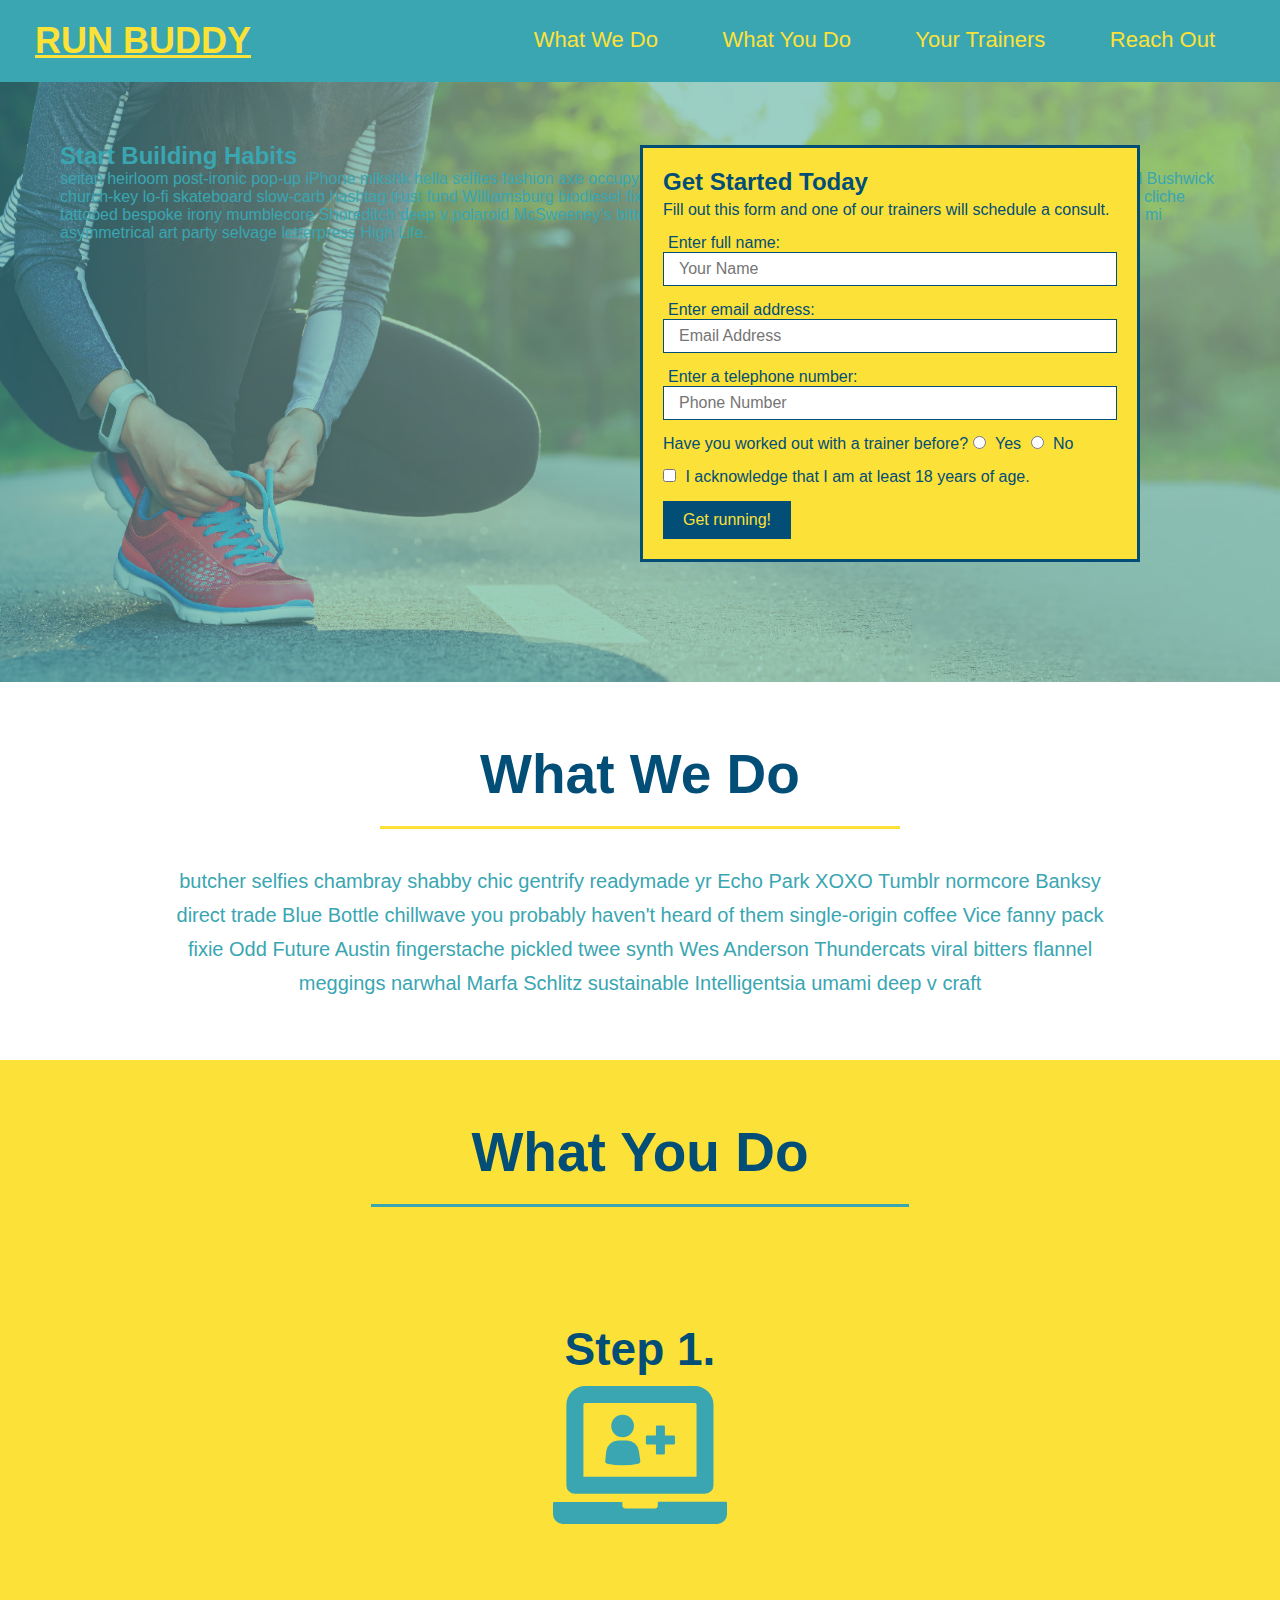
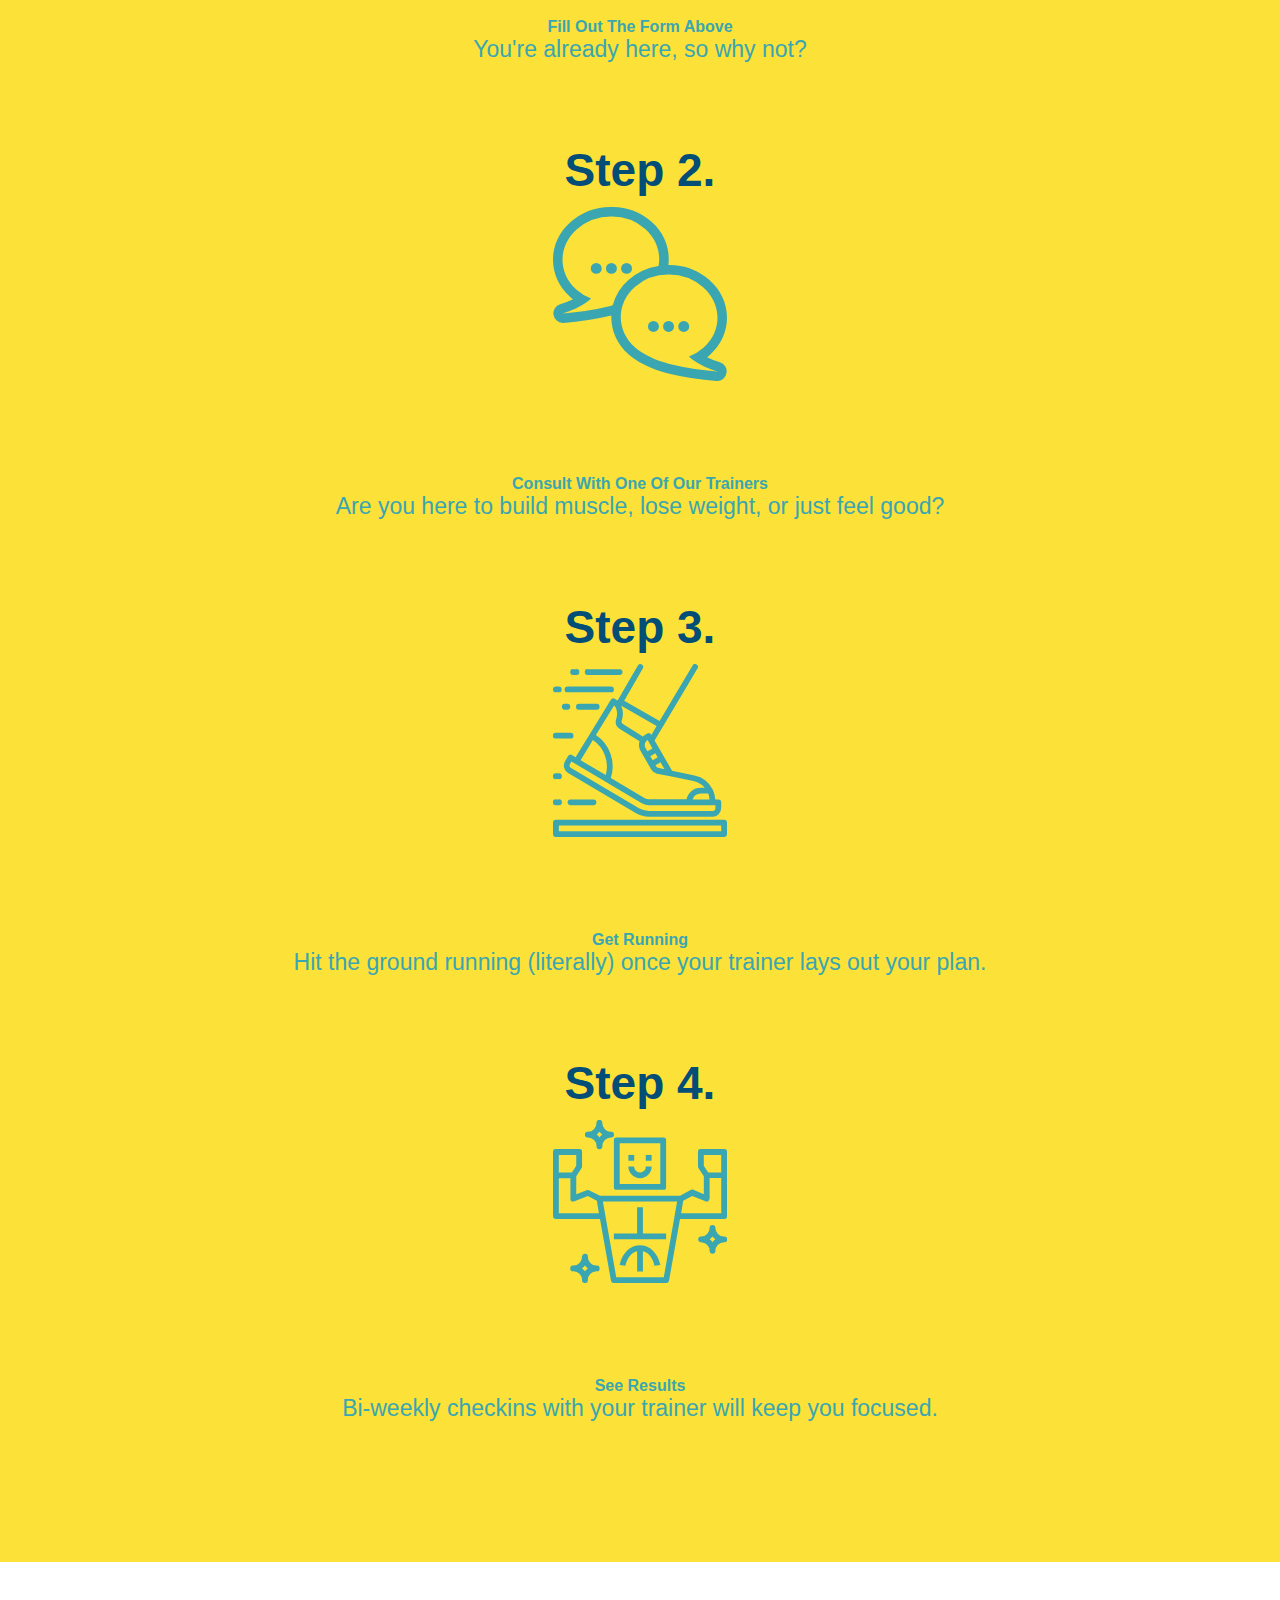
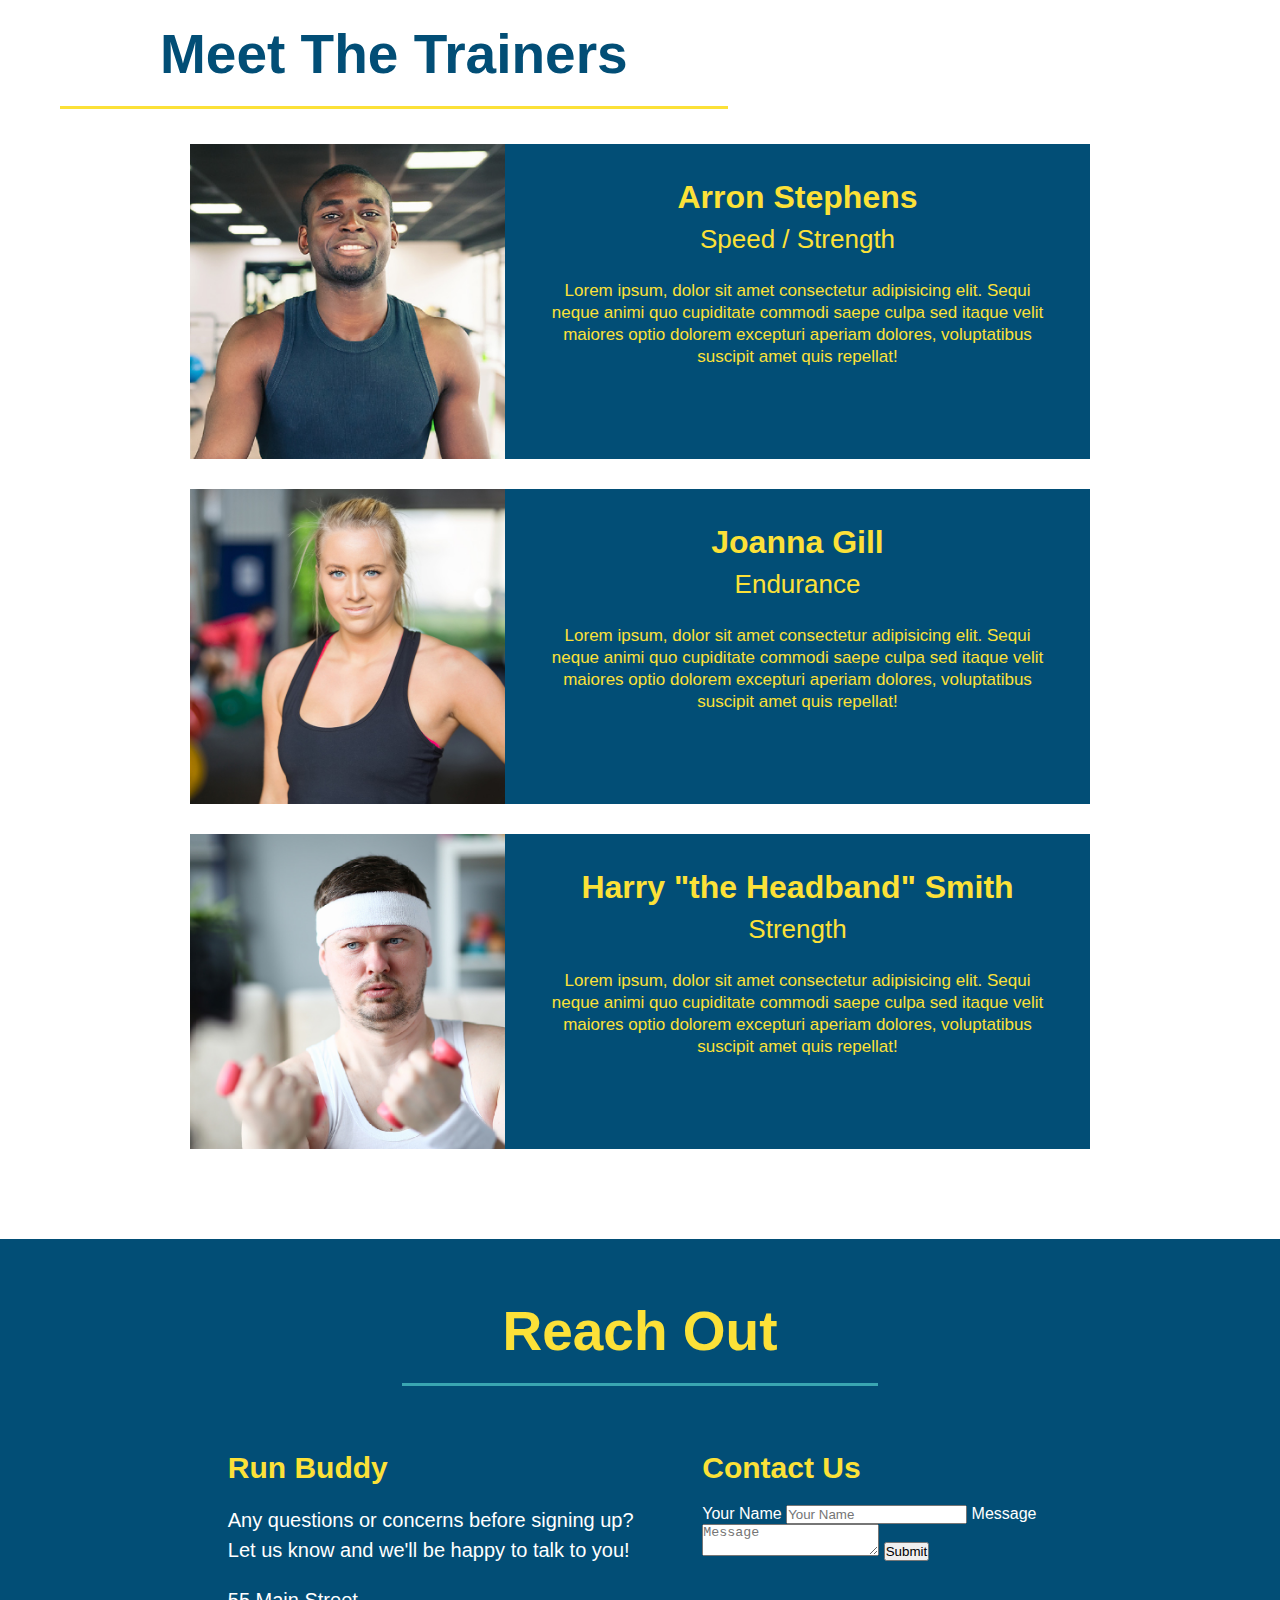
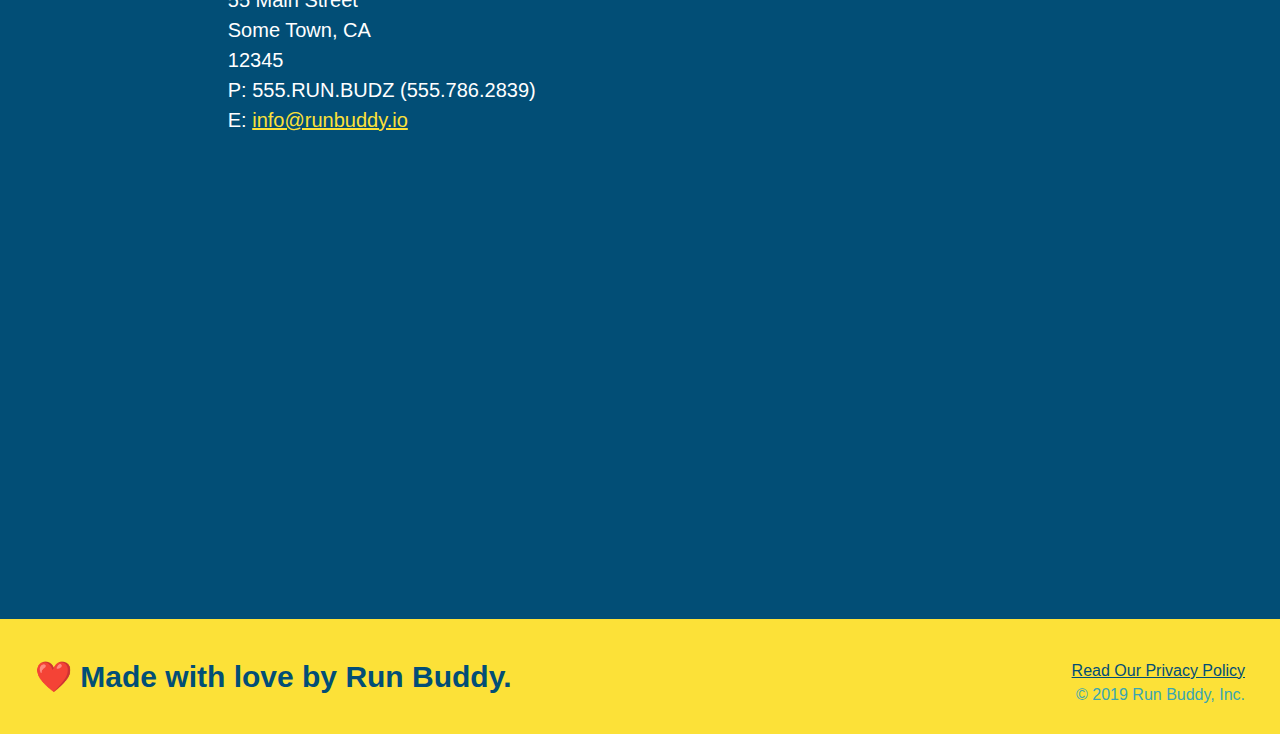
==== commit cabf1a57: "let's try again" ====
--- a/index.html
+++ b/index.html
@@ -1,6 +1,7 @@
 <!DOCTYPE html>
 <html lang="en">
     <head>
+        <meta name="viewport" content="width=device-width", initial-scale=1.0/>
         <meta charset="UTF-8" />
         <title>RUN BUDDY</title>
     </head>
@@ -32,6 +33,12 @@
         
         <!-- hero section -->
         <section class ="hero">
+            <div class="hero-cta">
+                <h2>Start Building Habits</h2>
+                <p>seitan heirloom post-ironic pop-up iPhone mlkshk hella selfies fashion axe occupy readymade put a bird on it messenger bag Wes Anderson Schlitz plaid Bushwick church-key lo-fi skateboard slow-carb hashtag trust fund Williamsburg biodiesel fixie farm-to-table 8-bit banjo XOXO Banksy chillwave bicycle rights retro cliche tattooed bespoke irony mumblecore Shoreditch deep v polaroid McSweeney's bitters cray gentrify tofu Marfa you probably haven't heard of them yr banh mi asymmetrical art party selvage letterpress High Life.
+                </p>
+            </div>
+            
             <div class="hero-form">
                 <h3>Get Started Today</h3>
                 <p>Fill out this form and one of our trainers will schedule a consult.</p>
@@ -45,16 +52,20 @@
                     <input type="tel" placeholder="Phone Number" name="phone" id="phone" class="form-input" />
                     <p>
                         Have you worked out with a trainer before?
-                        <input type="radio" name="trainer-confirm" id="trainer-yes" />
-                        <lable for="trainer-yes">Yes</lable>
-                        <input type="radio" name="trainer-confirm" id="trainer-no" />
-                        <label for="trainer-no">No</label>
-                    </p>
-                    <p>
-                        <label for="checkbox">
-                            I acknowledge that I am at least 18 years of age.
-                        </label>
-                        <input type="checkbox" name="age-confirm" id="over-18" />
+                        <span class="radio-wrapper">
+                            <input type="radio" name="trainer-confirm" id="trainer-yes" />
+                            <label for="trainer-yes">Yes</label>
+                        </span>
+                        <span class="radio-wrapper">
+                            <input type="radio" name="trainer-confirm" id="trainer-no" />
+                            <label for="trainer-no">No</label>
+                        </span>
+                    </p>
+                    <p>
+                        <span class="checkbox-wrapper">
+                            <input type="checkbox" name="age-confirm" id="checkbox" />
+                            <label for="checkbox">I acknowledge that I am at least 18 years of age.</label>
+                        </span>
                     </p>
                     <button type="submit">
                         Get running!
@@ -66,92 +77,131 @@
 
         <!-- "what we do" section-->
         <section id="what-we-do" class="intro">
-            <h2 class="section-title primary-border">What We Do</h2>
+        <div class="flex-row">  
+            <h2 class="section-title primary-border">
+                What We Do
+            </h2>
+        </div> 
+        <div class="flex-row">   
             <p>butcher selfies chambray shabby chic gentrify readymade yr Echo Park XOXO Tumblr normcore Banksy direct trade Blue Bottle chillwave you probably haven't heard of them single-origin coffee Vice fanny pack fixie Odd Future Austin fingerstache pickled twee synth Wes Anderson Thundercats viral bitters flannel meggings narwhal Marfa Schlitz sustainable Intelligentsia umami deep v craft    
             </p>
+        </div>
         </section>
     
         <!-- "what you do" section-->
         <section id="what-you-do" class="steps">
-            <h2 class="section-title secondary-border">What You Do</h2>
-
-            <div>
-                <!-- instert this img element -->
-                <img src="./assets/images/step-1.svg" alt="" />
-                <h3>Step 1: <span>Fill Out the Form Above</span></h3>
-                <p>You're already here, so why not?</p>
-            </div>
-
-            <div>
-                <img src="./assets/images/step-2.svg" alt="" />
-                <h3>Step 2: <span>Consult with One of our Trainers</span></h3>
-                <p>Are you here to build muscle, lose weight, or just feel good?</p>
-            </div>
-
-            <div>
-                <img src="./assets/images/step-3.svg" alt="" />
-                <h3>Step 3: <span>Get Running.</span></h3>
-                <p>Hit the ground running (literally) once your trainer lays out your plan. </p>
-            </div>
-
-            <div>
-                <img src="./assets/images/step-4.svg" alt="" />
-                <h3>Step 4: <span>See Results.</span></h3>
-                <p>Bi-weekly checkins with your trainer will keep you focused.</p>
+        <div class="flex-row">
+            <h2 class="section-title secondary-border">
+                What You Do
+            </h2>
+        </div>
+
+            <div class="step">
+                <h3>Step 1.</h3>
+                <div class="step-info"> 
+                    <div class="step-img"> 
+                        <img src="./assets/images/step-1.svg" alt="" />
+                    </div>
+                    <div class="step-text">
+                        <h4>Fill Out The Form Above</h4>
+                        <p>You're already here, so why not?</p>
+                    </div>
+                </div>
+            </div>
+
+            <div class="step">
+                <h3>Step 2.</h3>
+                <div class="step-info">
+                    <div class="step-img">
+                        <img src="./assets/images/step-2.svg" alt="" />
+                    </div>
+                    <div class="step-text">
+                        <h4>Consult With One Of Our Trainers</h4>
+                        <p>Are you here to build muscle, lose weight, or just feel good?</p>
+                    </div>
+                </div>
+            </div>
+
+            <div class="step">
+                <h3>Step 3.</h3>
+                <div class="step-info">
+                    <div class="step-img">
+                        <img src="./assets/images/step-3.svg" alt="" />
+                    </div>
+                    <div class="step-text">
+                        <h4>Get Running</h4>
+                        <p>Hit the ground running (literally) once your trainer lays out your plan. </p>
+                    </div>
+                </div>
+            </div>
+
+            <div class="step">
+                <h3>Step 4.</h3>
+                <div class="step-info">
+                    <div class="step-img">
+                        <img src="./assets/images/step-4.svg" alt="" />
+                    </div>
+                    <div class="step-text">
+                        <h4>See Results</h4>
+                        <p>Bi-weekly checkins with your trainer will keep you focused.</p>
+                    </div>
+                </div>
             </div>
         </section>
 
         <!-- "meet your trainers" section-->
-        <section id="your-trainers" class="trainers">
+        <section id="your-trainers">
+        <div class="flex-row">
             <h2 class="section-title primary-border">
                 Meet The Trainers
             </h2>
-
+        </div>
+        <div class="trainers">
             <article class="trainer">
                 <img src="./assets/images/trainer-1.jpg" alt="Arron Stephens in his workout clothes, ready to pump iron" />
-                <div class="trainer-bio text-left">
-                    <h3>Arron Stephens</h3>
-                    <h4>Speed / Strength</h4>
+                <div class="trainer-bio">
+                    <h3 class="trainer-name">Arron Stephens</h3>
+                    <h4 class="trainer-role">Speed / Strength</h4>
                     <p>
                         Lorem ipsum, dolor sit amet consectetur adipisicing elit. Sequi neque animi quo cupiditate commodi saepe culpa sed
                         itaque velit maiores optio dolorem excepturi aperiam dolores, voluptatibus suscipit amet quis repellat!
                     </p>
                 </div>
             </article>
-
+        
             <article class="trainer">
-                <div class="trainer-bio text-right">
-                    <h3>Joanna Gill</h3>
-                    <h4>Endurance</h4>
+                <img src="./assets/images/trainer-2.jpg" alt="Joanna Gill is cooling off after a workout" />
+                <div class="trainer-bio">
+                    <h3 class="trainer-name">Joanna Gill</h3>
+                    <h4 class="trainer-role">Endurance</h4>
                     <p>
                         Lorem ipsum, dolor sit amet consectetur adipisicing elit. Sequi neque animi quo cupiditate commodi saepe culpa sed
                         itaque velit maiores optio dolorem excepturi aperiam dolores, voluptatibus suscipit amet quis repellat!
                     </p>
                 </div>
-                <img src="./assets/images/trainer-2.jpg" alt="Joanna Gill is cooling off after a workout" />
             </article>
-
+        
             <article class="trainer">
                 <img src="./assets/images/trainer-3.jpg" alt="Harry Smith wearing a headband and lifting comically small pink weights" />
-                <div class="trainer-bio text-left">
-                    <h3>Harry "the Headband" Smith</h3>
-                    <h4>Strength</h4>
+                <div class="trainer-bio">
+                    <h3 class="trainer-name">Harry "the Headband" Smith</h3>
+                    <h4 class="trainer-role">Strength</h4>
                     <p>Lorem ipsum, dolor sit amet consectetur adipisicing elit. Sequi neque animi quo cupiditate commodi saepe culpa sed
                         itaque velit maiores optio dolorem excepturi aperiam dolores, voluptatibus suscipit amet quis repellat!
                     </p>
                 </div>
             </article>
+        </div>
         </section>
 
         <!-- "reach out" section-->
-        <section id="reach out" class="contact">
-            <h2 class="section-title secondary-border">Reach Out</h2>
-            <div class="contact-info">
-                <iframe src="https://www.google.com/maps/embed?pb=!1m18!1m12!1m3!1d3030.0888915063706!2d-105.07972694951258!3d40.58379325328536!2m3!1f0!2f0!3f0!3m2!1i1024!2i768!4f13.1!3m3!1m2!1s0x87694af5bd0859d7%3A0xace6cd220fd7c26!2s305%20S%20College%20Ave%2C%20Fort%20Collins%2C%20CO%2080524!5e0!3m2!1sen!2sus!4v1620699633209!5m2!1sen!2sus" width="600" height="450" style="border:0;" allowfullscreen="" loading="lazy"
-                style="border:0;" 
-                allowfullscreen="" 
-                loading="lazy">
-                </iframe>
+        <section id="reach-out" class="contact">
+        <div class="flex-row">
+            <h2 class="section-title secondary-border">
+                Reach Out
+            </h2>
+        </div>
+        <div class="contact-info">
             <div>
                 <h3>Run Buddy</h3>
                 <p>
@@ -159,7 +209,7 @@
                     <br />
                     Let us know and we'll be happy to talk to you!
                 </p>
-                <br />
+            
                 <address>
                     55 Main Street <br/>
                     Some Town, CA <br/>
@@ -167,7 +217,29 @@
                     P: 555.RUN.BUDZ (555.786.2839)<br/>
                     E: <a href="mailto:info@runbuddy.io">info@runbuddy.io</a>
                 </address>
-            </div>
+
+            </div>
+
+            <div class="contact-form">
+                <h3>Contact Us</h3>
+                <form>
+                    <label for="contact-name">Your Name</label>
+                    <input type="text" id="contact-name" placeholder="Your Name" />
+
+                    <label for="contact-message">Message</label>
+                    <textarea id="contact-message" placeholder="Message"></textarea>
+
+                    <button type="submit">Submit</button>
+                </form>
+            </div>
+
+            
+            <iframe 
+            src="https://www.google.com/maps/embed?pb=!1m18!1m12!1m3!1d3030.0888915063706!2d-105.07972694951258!3d40.58379325328536!2m3!1f0!2f0!3f0!3m2!1i1024!2i768!4f13.1!3m3!1m2!1s0x87694af5bd0859d7%3A0xace6cd220fd7c26!2s305%20S%20College%20Ave%2C%20Fort%20Collins%2C%20CO%2080524!5e0!3m2!1sen!2sus!4v1620699633209!5m2!1sen!2sus" 
+            frameborder="0" style="border:0" allowfullscreen>
+            </iframe>
+            
+        </div>
         </section>
 
         <!-- footer -->
